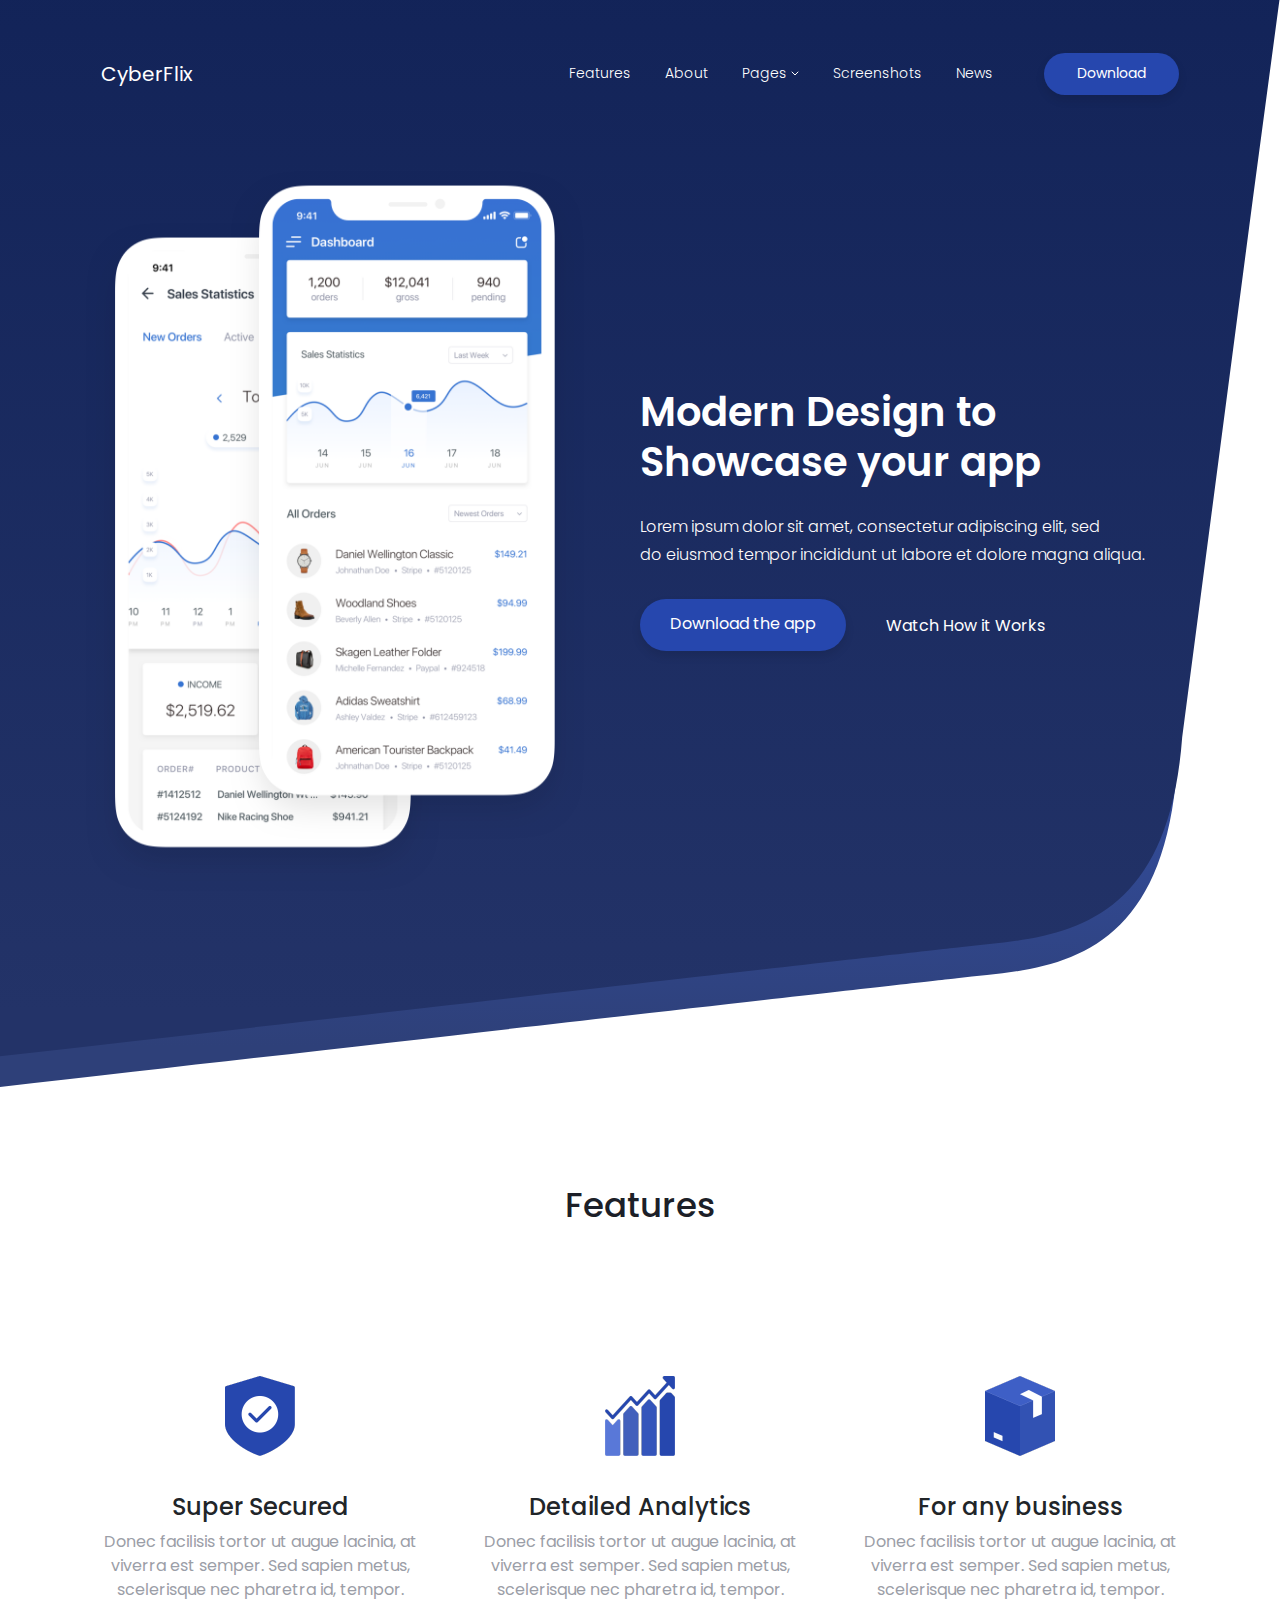
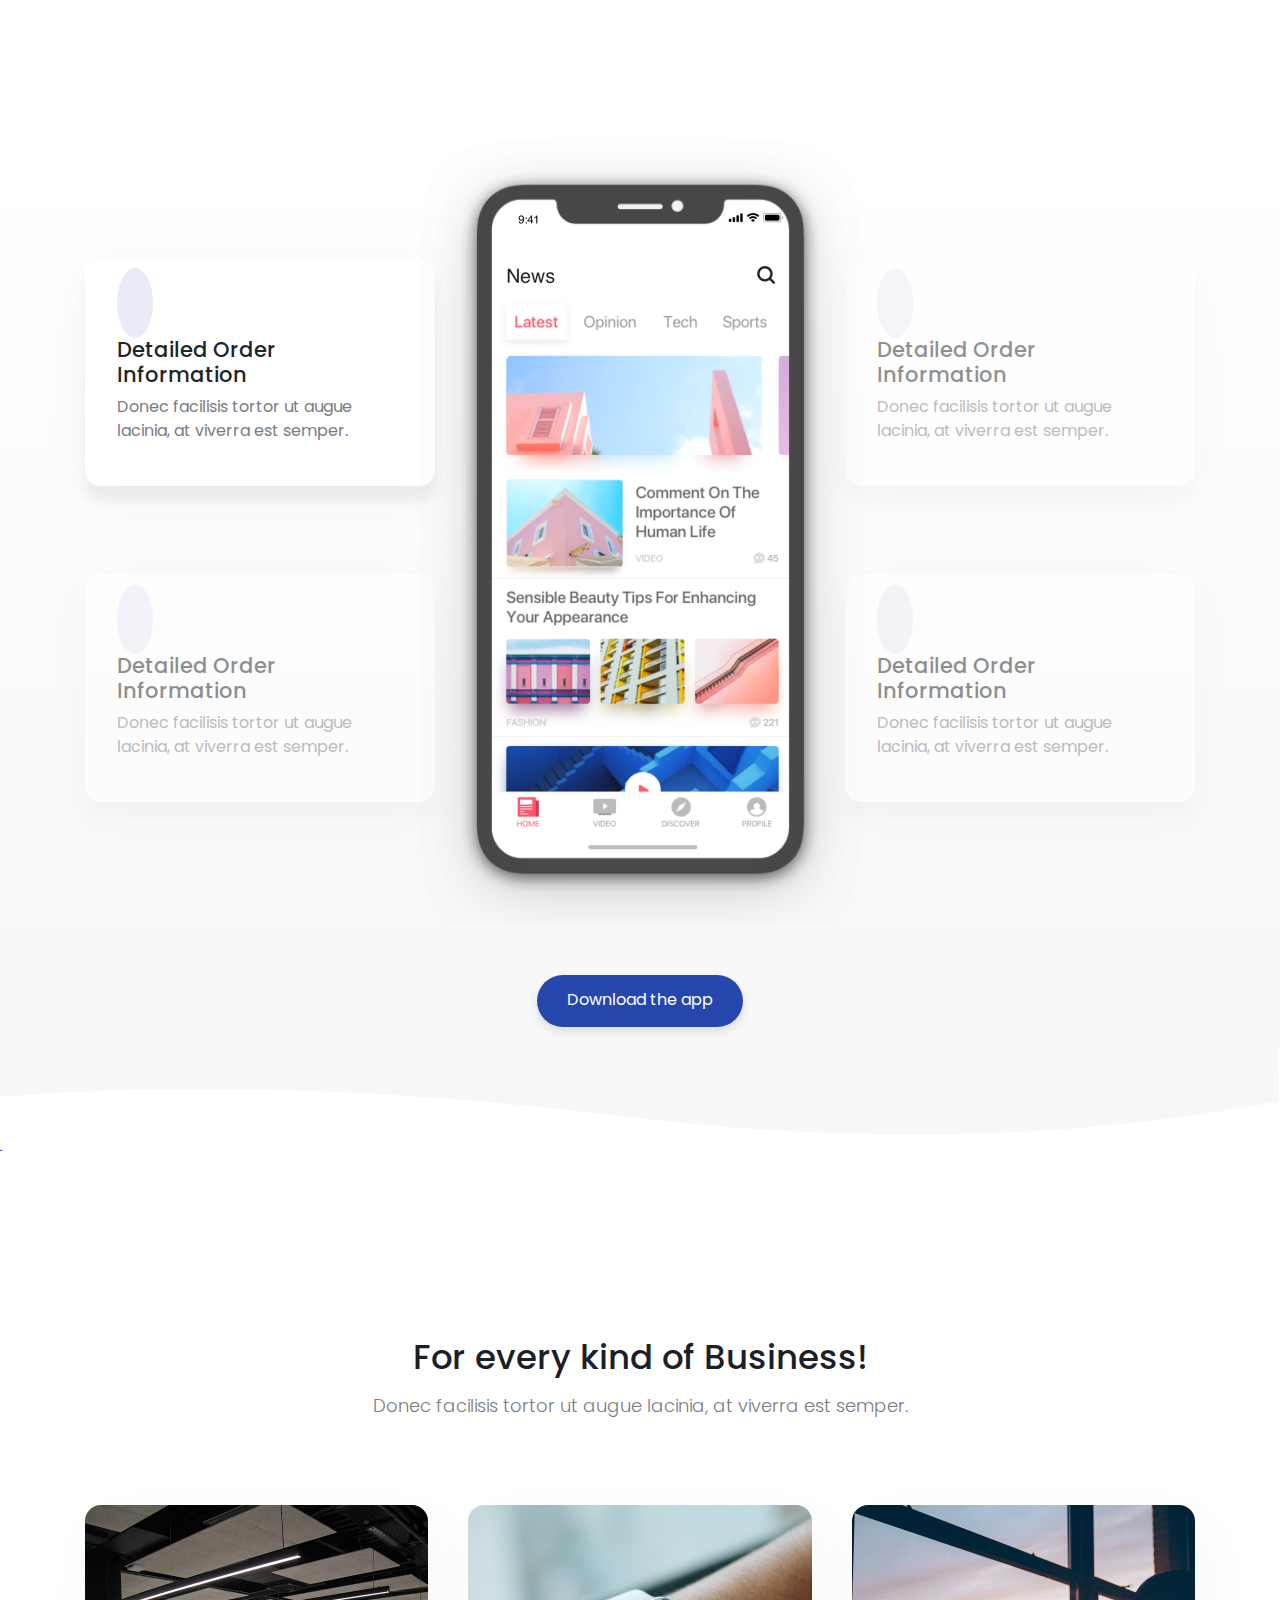
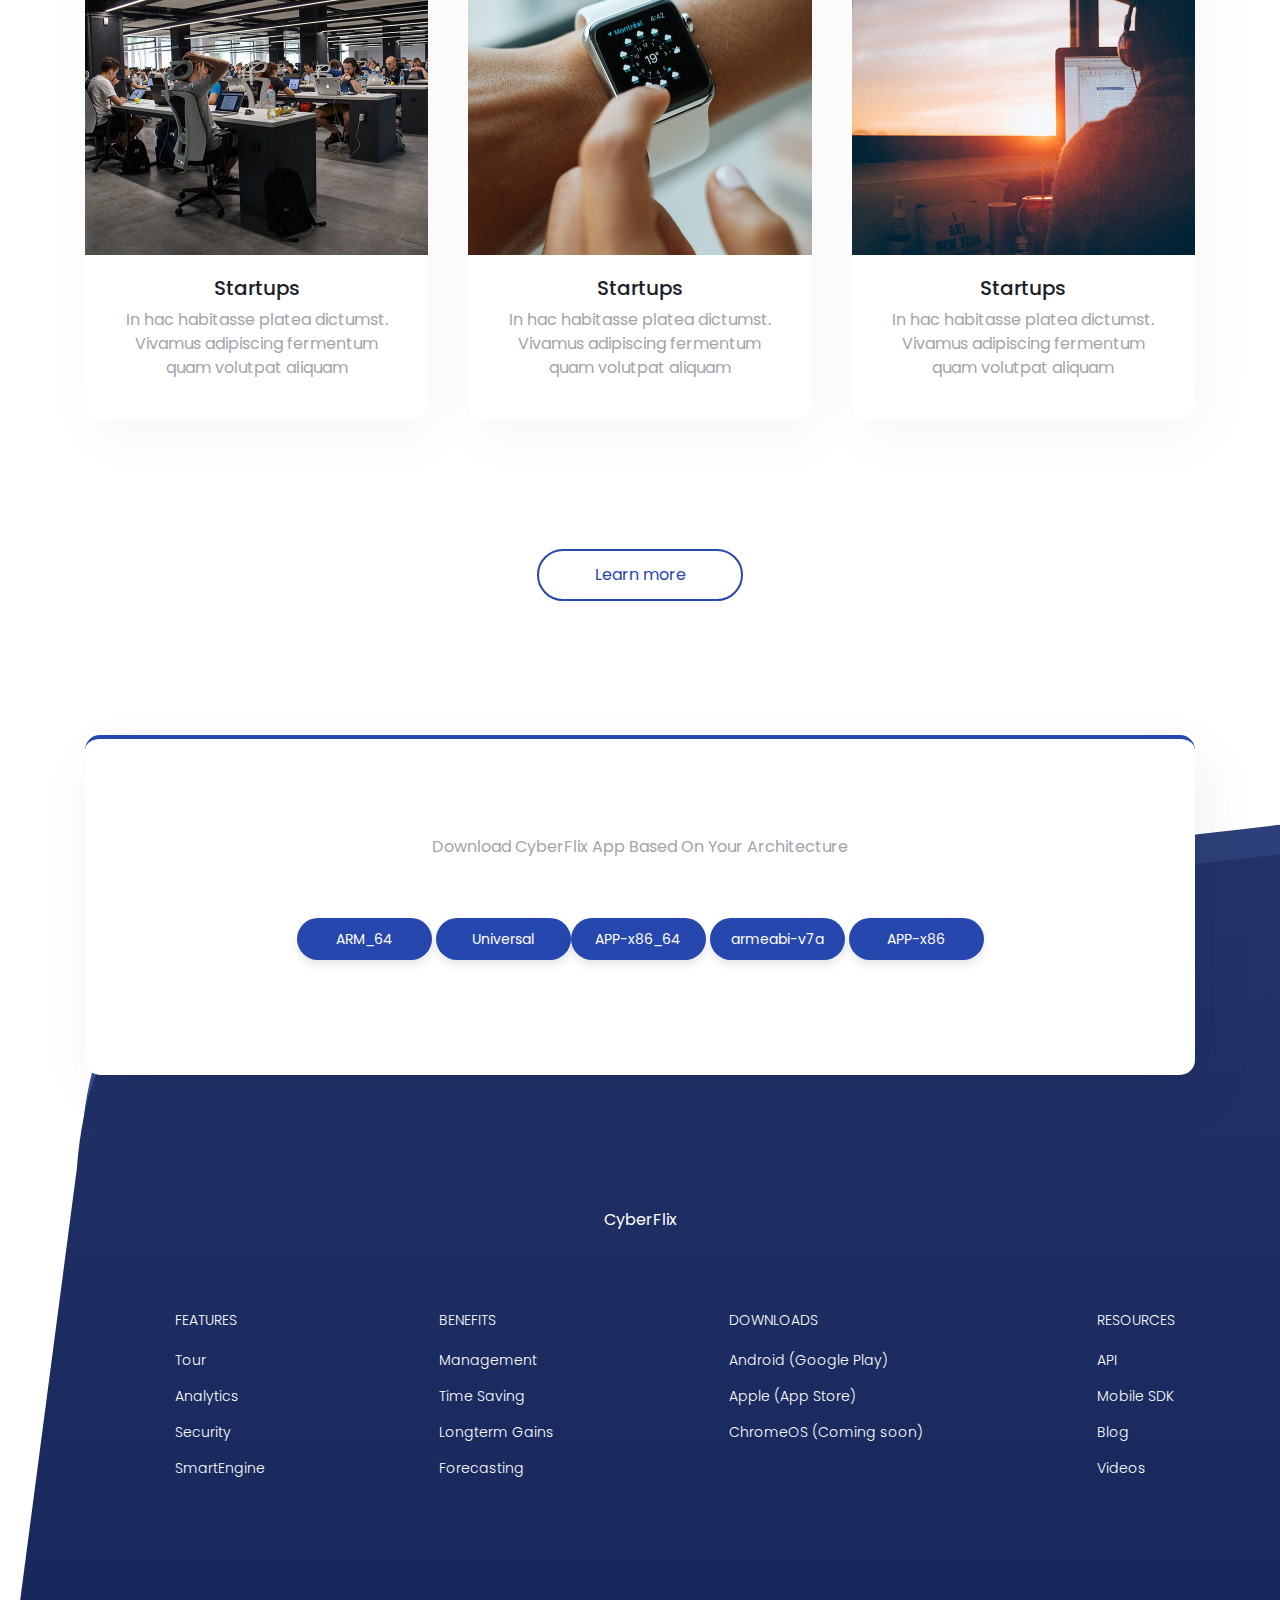
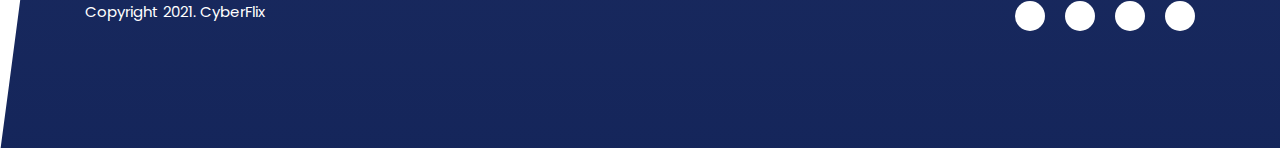
==== index.html @ e6217b2e "cyberflix" ====
<!doctype html><html lang="en">

<head>
 <meta charset="UTF-8">
 <meta name="viewport" content="width=device-width, user-scalable=no, initial-scale=1.0, maximum-scale=1.0, minimum-scale=1.0"> <meta http-equiv="X-UA-Compatible" content="ie=edge">
 <title>CyberFlix | App Landing Page</title>
 <link rel="stylesheet" href="assets/css/bootstrap.min.css">
 <link rel="stylesheet" href="assets/css/owl.carousel.min.css"> 
 <link rel="stylesheet" href="assets/css/main-style.css"> <link rel="stylesheet" href="assets/css/responsive.css">
 <link href="https://fonts.googleapis.com/css?family=Poppins:300,300i,400,400i,600,600i" rel="stylesheet">
 <link rel="stylesheet" href="../../use.fontawesome.com/releases/v5.3.1/css/all.css" integrity="sha384-mzrmE5qonljUremFsqc01SB46JvROS7bZs3IO2EmfFsd15uHvIt+Y8vEf7N7fWAU" crossorigin="anonymous">
 <link rel="shortcut icon" href="favicon.ico">
 <script defer src="assets/js/jquery-3.3.1.min.js"></script> 
 <script defer src="assets/js/owl.carousel.min.js"></script> 
 <script defer src="assets/js/popper.min.js"></script>
 <script defer src="assets/js/bootstrap.min.js"></script>
 </head>
 <body> 
 <section id="home" class="section hero">
 <div class="container"> 
 <nav class="navbar navbar-dark navbar-expand-lg"> 
 <a class="navbar-brand main_logo" href="#">
 CyberFlix
 </a>
 <button class="navbar-toggler collapsed" type="button" data-toggle="collapse" data-target="#main_navbar" aria-controls="main_navbar" aria-expanded="false" aria-label="Toggle navigation">
 <span class="navbar-toggler-icon"></span>
 </button>
 <div class="collapse navbar-collapse" id="main_navbar">
 <ul class="navbar-nav ml-auto">
 <li class="nav-item"> <a class="nav-link" href="#features">Features</a>
 </li>
 <li class="nav-item"> <a class="nav-link" href="#">About</a> </li>
 
 <li class="nav-item dropdown"> <a class="nav-link dropdown-toggle" href="#" id="dropdown01" data-toggle="dropdown" aria-haspopup="true" aria-expanded="false">Pages</a> <div class="dropdown-menu" aria-labelledby="dropdown01"> <a class="dropdown-item" href="#">Our Mission</a> <a class="dropdown-item" href="#">Download the app</a> <a class="dropdown-item" href="#">Who We are?</a> </div></li>
 
 <li class="nav-item"> <a class="nav-link" href="#screenshots">Screenshots</a> </li>
 
 <li class="nav-item active"> <a class="nav-link" href="#news">News</a> </li>
 
 <a href="#download" class="header_btn btn btn-primary btn-download">Download</a>
 </ul>
 </div>
 </nav>
 </div>
 <div class="container"> 
 <div class="row hero_row">
 <div class="col-md-5 col-xl-6 tablet-hidden"> 
 <div class="iphones"> 
 <div class="iphone_1">
 </div>
 <div class="iphone_2">
 </div>
 </div>
 </div>
 <div class="col-md-7 col-xl-6 tablet-full"> 
 <div class="hero_text"> <h1>Modern Design to <br>Showcase your app</h1> <p>Lorem ipsum dolor sit amet, consectetur adipiscing elit, sed <br>do eiusmod tempor incididunt ut labore et dolore magna aliqua. </p><div class="buttons"> <a href="#download" class="btn btn-primary btn-lg btn-download">Download the app</a> <a href="#" class="btn-icon" data-id="iol8n3m88SA" data-toggle="modal" data-target="#videoModal"><i class="fas fa-play-circle"></i> <span>Watch How it Works</span></a> </div>
 </div>
 </div>
 </div>
 </div>
 </section>

 <div class="modal fade" id="videoModal" tabindex="-1" role="dialog" aria-labelledby="exampleModalLabel" aria-hidden="true"> <div class="modal-dialog modal-lg modal-dialog-centered" role="document"> <div class="modal-content"> <div class="modal-body"> <button type="button" class="close" data-dismiss="modal" aria-label="Close"> </button> <div class="embed_video"> </div></div></div></div></div><section id="features" class="section features"> <div class="container"> <h2 class="section_title">Features</h2> <div class="row"> <div class="col-md-4"> <div class="feature_item"> <img src="assets/icons/feature_1.png" alt=""> <h3>Super Secured</h3> <p> Donec facilisis tortor ut augue lacinia, at viverra est semper. Sed sapien metus, scelerisque nec pharetra id, tempor. </p></div></div><div class="col-md-4"> <div class="feature_item"> <img src="assets/icons/feature_2.png" alt=""> <h3>Detailed Analytics</h3> <p> Donec facilisis tortor ut augue lacinia, at viverra est semper. Sed sapien metus, scelerisque nec pharetra id, tempor. </p></div></div><div class="col-md-4"> <div class="feature_item"> <img src="assets/icons/feature_3.png" alt=""> <h3>For any business</h3> <p> Donec facilisis tortor ut augue lacinia, at viverra est semper. Sed sapien metus, scelerisque nec pharetra id, tempor. </p></div></div></div></div></section> <section id="screenshots" class="section screenshots"> <div class="container"> <div class="screenshots_row row"> <div class="first"> <div class="screenshot active" data-screen="0"> <i class="fab fa-audible"></i> <h3>Detailed Order Information</h3> <p>Donec facilisis tortor ut augue lacinia, at viverra est semper.</p></div><div class="screenshot" data-screen="2"> <i class="far fa-calendar-alt"></i> <h3>Detailed Order Information</h3> <p>Donec facilisis tortor ut augue lacinia, at viverra est semper.</p></div></div><div class="iphone"> <div class="iphone_x"> <div id="screen_slider" class="screen_slider owl-carousel"> <div><img src="assets/images/screenshot_1.png" alt=""></div><div><img src="assets/images/screenshot_2.png" alt=""></div><div><img src="assets/images/screenshot_3.png" alt=""></div><div><img src="assets/images/screenshot_4.png" alt=""></div></div></div></div><div class="last"> <div class="screenshot" data-screen="1"> <i class="fab fa-audible"></i> <h3>Detailed Order Information</h3> <p>Donec facilisis tortor ut augue lacinia, at viverra est semper.</p></div><div class="screenshot" data-screen="3"> <i class="far fa-calendar-alt"></i> <h3>Detailed Order Information</h3> <p>Donec facilisis tortor ut augue lacinia, at viverra est semper.</p></div></div></div><div class="text-center clearfix section_button"> <a href="#download" class="btn btn-primary btn-lg btn-download">Download the app</a> </div></div></section> <section id="news" class="section news"> <div class="container"> <h2 class="section_title">For every kind of Business!</h2> <p class="section_desription">Donec facilisis tortor ut augue lacinia, at viverra est semper.</p><div class="row news_block"> <div class="col-md-4"> <a href="#" class="news_item"> <img src="assets/images/news_1.jpg" alt=""> <div class="content"> <h3>Startups</h3> <p>In hac habitasse platea dictumst. Vivamus adipiscing fermentum quam volutpat aliquam</p></div></a> </div><div class="col-md-4"> <a href="#" class="news_item"> <img src="assets/images/news_2.jpg" alt=""> <div class="content"> <h3>Startups</h3> <p>In hac habitasse platea dictumst. Vivamus adipiscing fermentum quam volutpat aliquam</p></div></a> </div><div class="col-md-4"> <a href="#" class="news_item"> <img src="assets/images/news_3.jpg" alt=""> <div class="content"> <h3>Startups</h3> <p>In hac habitasse platea dictumst. Vivamus adipiscing fermentum quam volutpat aliquam</p></div></a> </div></div><div class="text-center clearfix section_button"> <a href="#" class="btn btn-outline-primary btn-lg ">Learn more</a> </div></div></section> <footer class="main_footer"> <div class="container"> <div id="download" class="download"> <h3>Get started with the mobile app!</h3> <p>Download CyberFlix App Based On Your Architecture</p><div class="download_links"> <a href="#"><button class="btn-primary"> ARM_64 </button></a>  <a href="#"><button class="btn-primary"> Universal </button></a><a href="#"><button class="btn-primary"> APP-x86_64 </button></a> <a href="#"><button class="btn-primary"> armeabi-v7a </button></a> <a href="#"><button class="btn-primary"> APP-x86 </button></a>  </div></div><div class="footer_content"> <div class="footer_logo"> CyberFlix </div><div class="footer_links"> <div> <h5>FEATURES</h5> <ul> <li><a href="#">Tour</a></li><li><a href="#">Analytics</a></li><li><a href="#">Security</a></li><li><a href="#">SmartEngine</a></li></ul> </div><div> <h5>BENEFITS</h5> <ul> <li><a href="#">Management</a></li><li><a href="#">Time Saving</a></li><li><a href="#">Longterm Gains</a></li><li><a href="#">Forecasting</a></li></ul> </div><div> <h5>DOWNLOADS</h5> <ul> <li><a href="#">Android (Google Play)</a></li><li><a href="#">Apple (App Store)</a></li><li><a href="#">ChromeOS (Coming soon)</a></li></ul> </div><div> <h5>RESOURCES</h5> <ul> <li><a href="#">API</a></li><li><a href="#">Mobile SDK</a></li><li><a href="#">Blog</a></li><li><a href="#">Videos</a></li></ul> </div></div></div><div class="footer_bottom"> <p>Copyright 2021. CyberFlix</p><ul class="social_links"> <li><a href="#"><i class="fab fa-facebook-f"></i></a></li><li><a href="#"><i class="fab fa-twitter"></i></a></li><li><a href="#"><i class="fab fa-youtube"></i></a></li><li><a href="#"><i class="fab fa-google-plus-g"></i></a></li></ul> </div></div></footer> <script defer src="assets/js/main.js"></script></body>

</html>
---- assets/css/main-style.css ----
body{font-family: 'Poppins', sans-serif;}*:hover, *:focus, *:active{outline: none;}section.section{float: left; width: 100%;}/* Hero Section Start */section.hero{background-image: url(../icons/hero_bg.svg); height: 1170px; background-repeat: no-repeat; background-size: cover; background-position: right;}nav.navbar{margin-top: 45px;}.main_logo img{max-width: 121px;}.section_title{text-align: center; font-size: 34px; color: #1c1f28; margin: 15px 0;}.section_desription{font-size: 18px; font-weight: 300; text-align: center; color: #7a7c82;}.navbar-dark .navbar-nav .nav-link{font-size: 14px; font-weight: 300; color: #ffffff;}.btn-primary{height: 42px; border-radius: 21px; background-color: #2647ae; box-shadow: 0 5px 10px 0 rgba(0, 0, 0, 0.1); border:0; min-width: 135px; font-size: 14px; line-height: 28px;}.btn-primary.btn-lg{min-width: 206px; height: 52px; font-size: 16px; border-radius: 26px; line-height: 34px;}.btn-primary:hover,.btn-primary:active,.btn-primary:not(:disabled):not(.disabled):active:focus,.btn-primary:focus{background-color: #304483; border:0; outline: none; box-shadow: 0 5px 10px 0 rgba(0, 0, 0, 0.1);}.btn.btn-outline-primary{min-width: 206px; height: 52px; border-radius: 26px; border: solid 2px #2647ae; color: #2647ae; font-size: 16px; font-weight: 400; line-height: 31px;}.btn.btn-outline-primary:not(:disabled):not(.disabled):active:focus,.btn.btn-outline-primary:hover{outline: none; border: solid 2px #2647ae; background-color: #2647ae; color:#fff;}.navbar-expand-lg .navbar-nav .nav-link{padding:10px 17px;}.header_btn{margin-left: 34px;}.dropdown-toggle::after{content:""; background-image: url('../icons/dropdown.svg'); width: 8px; height: 8px; background-repeat: no-repeat; border: 0; margin-top: 6px; float: right; background-size: 8px;}.navbar-expand-lg .navbar-nav .dropdown-menu{border-radius: 5px; background-color: #304483; margin-top: -1px; border: 0; border-top-left-radius: 0;}.navbar .dropdown-item{font-size: 13px; font-weight: 300; color: #ffffff; padding:5px 17px;}.navbar .dropdown-item:hover,.navbar .dropdown-item:focus,.navbar .dropdown-item:active{background: #374d8e;}.navbar .nav-link.dropdown-toggle[aria-expanded=true]{background-color: #304483; border-radius: 5px; border-bottom-left-radius: 0; border-bottom-right-radius: 0;}.hero .iphones{position: relative; margin-top:67px;}.hero .iphones > div{width: 356px; height: 738px; background-repeat: no-repeat; background-size: 100%; position: absolute;}.hero .iphones .iphone_1{background-image: url(../images/hero_iphone_1.png); top:52px;}.hero .iphones .iphone_2{background-image: url(../images/hero_iphone_2.png); left:144px;}.hero_row > div{padding: 0;}.hero_row{margin: 0;}.hero h1{font-size: 40px; font-weight: 600; font-style: normal; font-stretch: normal; line-height: 1.25; letter-spacing: normal; color: #ffffff;}.hero .hero_text{margin-top: 284px;}.hero .hero_text p{font-size: 16px; font-weight: 300; font-style: normal; font-stretch: normal; line-height: 1.75; letter-spacing: normal; color: #fffbfb; margin:26px 0 30px 0;}.hero .hero_text .buttons > a{float: left;}.hero .hero_text .btn-icon{color: #ffffff; padding:11px 30px;}.hero .hero_text .btn-icon:hover{opacity: 0.7;}.hero .hero_text .btn-icon i{font-size: 30px; float: left; display: inline-block;}.hero .hero_text .btn-icon span{float: left; display: inline-block; margin:4px 10px;}/* Hero Section Start *//* Features Start */.features .feature_item img{width: 70px; height: 80px; object-fit: contain;}.features .feature_item{text-align: center;}.features h2{margin-bottom: 150px;}.features .feature_item h3{font-size: 24px; margin-top: 37px;}.features .feature_item p{font-size: 16px; text-align: center; color: #9b9ea7;}section.section.features{padding-bottom: 120px;}/* Features End *//* Screenshots Start */section.screenshots{background-image: linear-gradient(to bottom, #ffffff, #f7f7f7); position: relative; margin-bottom: 140px;}section.screenshots:after{background-image: url(../icons/screenshots_bottom.svg); width: 100%; height: 140px; background-size: 100%; content: ""; display: block; position: absolute; bottom: -140px; background-repeat: no-repeat;}.screenshots .screenshot.active,.screenshots .screenshot:hover{opacity: 1; box-shadow: 0 10px 50px 0 rgba(7, 42, 68, 0.04), 0 15px 11px 0 rgba(0, 0, 0, 0.05);}.screenshots .screenshot{width: 100%; height: 228px; border-radius: 15px; background-color: #ffffff; padding:30px 32px; opacity: 0.5; margin-top: 88px; margin-bottom: 4px; box-shadow: 0 10px 50px 0 rgba(7, 42, 68, 0.03), 0 15px 11px 0 rgba(0, 0, 0, 0.03); cursor: pointer; transition: .3s;}.screenshots .screenshot i{background-color: rgba(38, 71, 174, 0.1); border-radius: 50%; width: 60px; height: 60px; font-size: 20px; color: #2647ae; padding: 21px 18px;}.screenshots .screenshot h3{font-size: 21px; margin-top:19px;}.screenshots .screenshot p{color: #7a7c82;}.screenshots .iphone_x:before{background-image: url(../icons/iphone_x.png); width: 444px; height: 787px; background-size: 100%; background-repeat: no-repeat; margin-left: -17px; content: ""; display: block; position: absolute; z-index: 2; pointer-events: none;}.screenshots .row{margin: 0 0 50px 0;}.screenshots .row > div{padding: 0;}.screenshots .screenshots_row > div.first,.screenshots .screenshots_row > div.last{max-width: 350px; float: left; width: 100%;}.screenshots .screenshots_row > div.iphone{width: 410px; float: left; position: relative; height: 787px;}.screenshots .screenshots_row > div.first >div:first-child,.screenshots .screenshots_row > div.last >div:first-child{margin-top: 120px;}.screenshots .iphone_x #screen_slider{position: absolute; width: 300px; height: 700px; margin: 61px 55px;}.screenshots .iphone_x #screen_slider > div{height: 700px;}.screenshots .iphone_x img{width: 305px;}.owl-dots{display: none;}.section_button{margin: 20px 0;}/* Screenshots End *//* News Start */.news h2{margin-top: 150px;}.news_block .news_item{border-radius: 16px; box-shadow: 10px 20px 60px 0 rgba(0, 0, 0, 0.035); width: 100%; float: left; transition: .3s;}.news_block .news_item:hover{text-decoration: none; box-shadow: 10px 20px 60px 0 rgba(0, 0, 0, 0.07);}.news .news_block{margin-top: 86px;}.news_block .news_item .content{background-color: #ffffff; width: 100%; border-bottom-left-radius: 16px; border-bottom-right-radius: 16px; text-align: center; padding:21px 38px 23px;}.news_block .news_item img{width: 100%; max-width: 350px; height: 350px; object-fit: cover; border-top-left-radius: 16px; border-top-right-radius: 16px;}.news_block .news_item h3{font-size: 20px; color: #1c1f28;}.news_block .news_item p{color: #a1a4ac; font-size: 16px;}.news .news_block{margin-right: -20px; margin-left: -20px;}.news_block > div{padding-right: 20px; padding-left: 20px;}.news .section_button{margin-top:130px;}/* News End *//* Footer Start */.main_footer{background-image: url(../icons/footer_bg.svg); width: 100%; height: 997px; background-repeat: no-repeat; float: left; margin-top:130px; color:#fff; background-size: cover; background-position: left;}.main_footer .download{height: 340px; border-radius: 15px; background-color: #ffffff; box-shadow: 10px 20px 60px 0 rgba(0, 0, 0, 0.06); width: 100%; border-top:4px solid #2647ae; margin-top: -16px; padding:59px; text-align: center;}.main_footer .download h3{font-size: 24px;}.main_footer .download p{color: #a1a4ac; font-size: 16px; max-width: 516px; margin: 0 auto;}.download .download_links{margin-top:59px;}.download .download_links img{width: 187px; margin:0 5px 15px;}.download .download_links a:hover{text-decoration: none;}.footer_logo{text-align: center;}.footer_logo img{width: 121px;}.footer_content{margin-top:133px; margin-bottom:75px;}.footer_links h5{font-size: 14px; font-weight: 300; text-transform: uppercase; color: #ffffff; margin-bottom: 13px;}.footer_links ul{margin: 0; padding: 0; list-style: none;}.footer_links ul li{padding: 6px 0;}.footer_links ul li a{font-size: 14px; font-weight: 300; line-height: 1.43; color: #ffffff;}.footer_links > div{float: left;}.footer_links{display: flex; justify-content: space-between; margin-top:80px;}.footer_bottom{float: left; width: 100%; margin-top:40px;}.footer_bottom p{display: inline-block; float: left; font-size: 15px;}.social_links{list-style: none; margin: 0; padding: 0; float: right;}.social_links li{float: left; margin-right: 20px;}.social_links li:last-child{margin-right: 0;}.social_links li a{color:#18285D; background: white; width: 30px; height: 30px; display: inline-block; border-radius: 50%; text-align: center; font-size: 16px; line-height: 30px;}/* Footer End *//* Modal Start */.modal-content{background: transparent; border: 0;}.modal-body{background: transparent; padding: 0; flex: auto;}.modal-body .close{background-image: url(../icons/hamburger_icon_close.svg); width: 17px; height: 17px; margin: 10px 0; opacity: 1; background-size: 17px;}.modal-body .close:hover{outline: none;}/* Modal End */
---- assets/css/responsive.css ----
@media (min-width: 2048px){section.hero{background-position: bottom;}.main_footer{background-position: top;}}@media (max-width: 1200px){.hero .iphones > div{width: 256px; height: 468px;}.hero .iphones{margin-top: 77px;}.hero .hero_text{margin-top: 185px; margin-left: 25px;}section.hero{height: 920px;}.screenshots .screenshots_row > div.first, .screenshots .screenshots_row > div.last{max-width: 280px;}.screenshots .iphone_x:before{width: 400px;}.screenshots .iphone_x:before{margin-left: -16px;}.screenshots .iphone_x img{width: 277px;}.screenshots .screenshots_row > div.iphone{width: 370px;}.screenshots .iphone_x #screen_slider{margin: 54px 44px; width: 277px;}.screenshots .screenshot{padding: 30px 20px; margin-top: 40px;}.screenshots .screenshots_row > div.first > div:first-child, .screenshots .screenshots_row > div.last >div:first-child{margin-top: 105px;}.screenshots .row{margin-bottom: 0;}.main_footer .download{margin-top: 0;}}@media (min-width: 1200px) and (max-width: 1290px){.footer_links{max-width: 1000px; margin-left: 90px;}}@media (max-width: 1100px){.footer_links{max-width: 824px; margin-left: 90px;}}@media (max-width: 992px){.navbar-dark .navbar-toggler{border:0;}.navbar-toggler:not(:disabled):not(.disabled){outline: none;}.tablet-hidden{display: none;}.navbar-toggler.collapsed .navbar-toggler-icon{background-image: url(../icons/hamburger_icon.svg); width: 24px; height: 24px; background-size: 24px;}.navbar-toggler .navbar-toggler-icon{background-image: url(../icons/hamburger_icon_close.svg); width: 21px; height: 21px; background-size: 21px;}.navbar-toggler{z-index: 4;}.header_btn{margin: 12px 13px 0;}.hero .hero_text{margin:42px auto; max-width: 510px; float: left;}.tablet-full{width: 100%; max-width: 100%; flex: auto;}section.hero{height: 605px;}div#main_navbar{position: absolute; top: 0; z-index: 3; background: #354a83; width: 300px; right: -4px; border-radius: 13px; border-top-right-radius: 0;}div#main_navbar ul{padding:65px 10px 25px;}.features h2{margin-bottom: 100px;}nav.navbar{padding: 0;}.screenshots_row .first, .screenshots_row .last{display: none;}.screenshots .screenshots_row > div.iphone{margin: 0 auto;}section.section.features{margin-bottom: 0px; padding-bottom: 30px;}.screenshots .iphone_x #screen_slider{margin-bottom: 0;}.screenshots .screenshots_row > div.iphone{height: 717px;}.screenshots .iphone_x #screen_slider > div{height: 670px;}.news_block .news_item .content{padding: 21px 8px 6px;}.news_block .news_item img{height: 200px;}.news_block > div{padding-right: 15px; padding-left: 15px;}.news .news_block{margin-right: -15px; margin-left: -15px;}.news .section_button{margin-top: 70px;}.footer_links{display: none;}.main_footer{height: 605px; margin-top: 20px;}.main_footer .download{background-color: transparent; border:0; box-shadow:none; height: auto; padding: 0; margin-top: 170px;}.footer_content{margin-top: 63px; margin-bottom: 15px;}.main_footer .download p{color: #e6e6e6;}.footer_bottom p{margin-top: 5px;}section.screenshots{margin-bottom: 20px;}.section_button{margin: 20px 0 40px;}.dropdown-toggle::after{width: 11px; height: 11px; background-size: 11px;}.dropdown-toggle[aria-expanded=true]:after{transform: rotate(180deg);}}@media (max-width: 767px){.features .feature_item{margin-bottom: 60px;}.news_block .news_item{max-width: 350px; margin-bottom: 40px;}.news_block > div{display: flex; justify-content: center;}.news_block .news_item img{height: 350px;}section.hero{background-image: url(../icons/hero_bg_mobile.svg); height: 500px;}.main_footer{background-image: url(../icons/footer_bg_mobile.svg); margin-top: 80px; height: 608px;}.features h2{margin-top: 100px;}.main_footer .download{margin-top: 112px;}footer .social_links{float: left; margin-bottom: 90px;}.footer_bottom{display: flex; flex-wrap: wrap-reverse; justify-content: center; width: 300px; margin: 40px auto 0; float: none;}}@media (max-width: 550px){.hero h1{font-size: 27px;}.hero .hero_text p{font-size: 14px; max-width: 340px; margin-top: 16px;}.btn-primary.btn-lg{min-width: 167px; height: 45px; font-size: 14px; line-height: 28px;}.hero .hero_text .btn-icon span{font-size: 14px;}.hero .hero_text .btn-icon i{font-size: 25px;}.hero .hero_text .buttons > a{clear: both;}.hero .hero_text .btn-icon{color: #ffffff; padding: 30px 2px;}.hero .hero_text{margin: 24px auto; max-width: 380px; float: none;}.section_title{font-size: 30px;}.download .download_links img{width: 133px;}.main_footer .download h3{font-size: 20px; line-height: 30px;}.main_footer .download p{font-size: 14px;}.footer_content{margin-top: 33px;}}@media (max-width: 400px){.screenshots .iphone_x:before{width: 100%; background-size: 338px; background-position: center; margin-left: 0;}.screenshots .iphone_x #screen_slider{margin: 131px 0; width: 234px;}.screenshots .iphone_x img{width: 234px;}.iphone_x{display: flex; justify-content: center;}.screenshots .container{padding: 0;}}
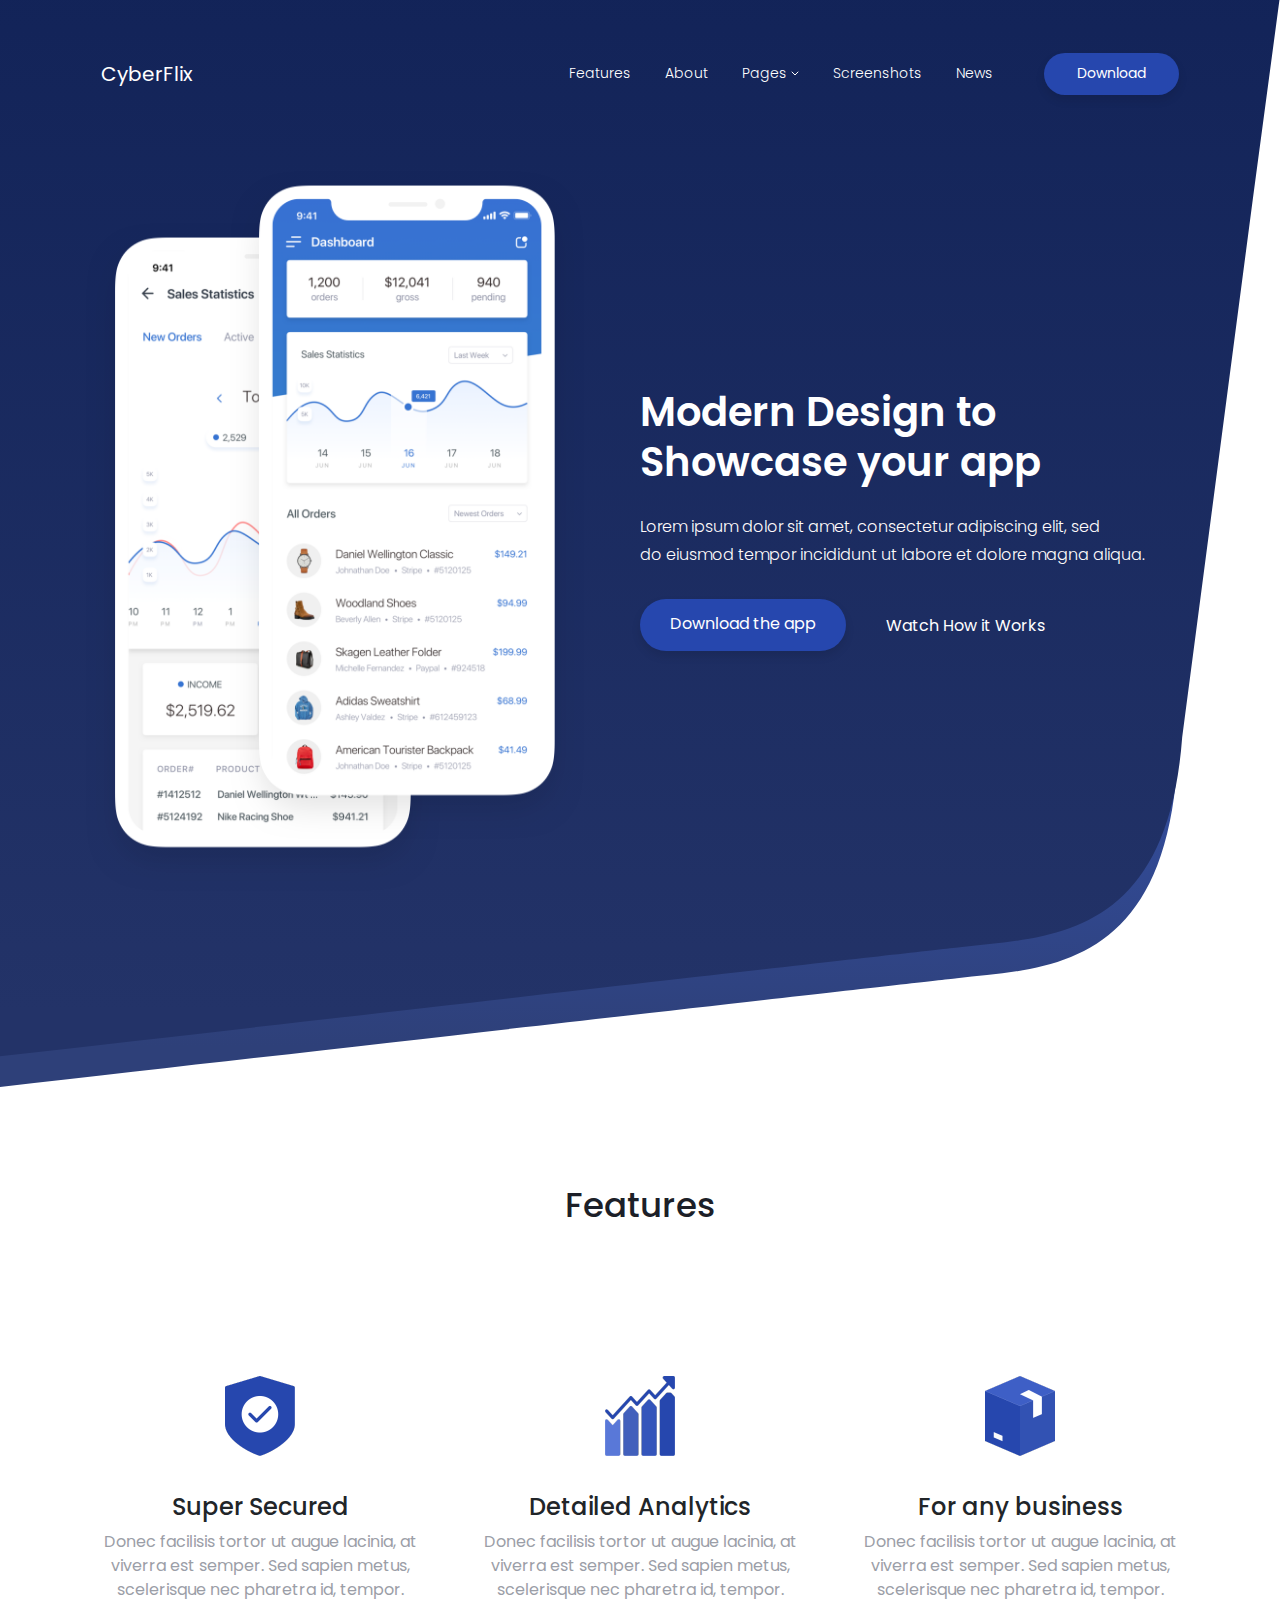
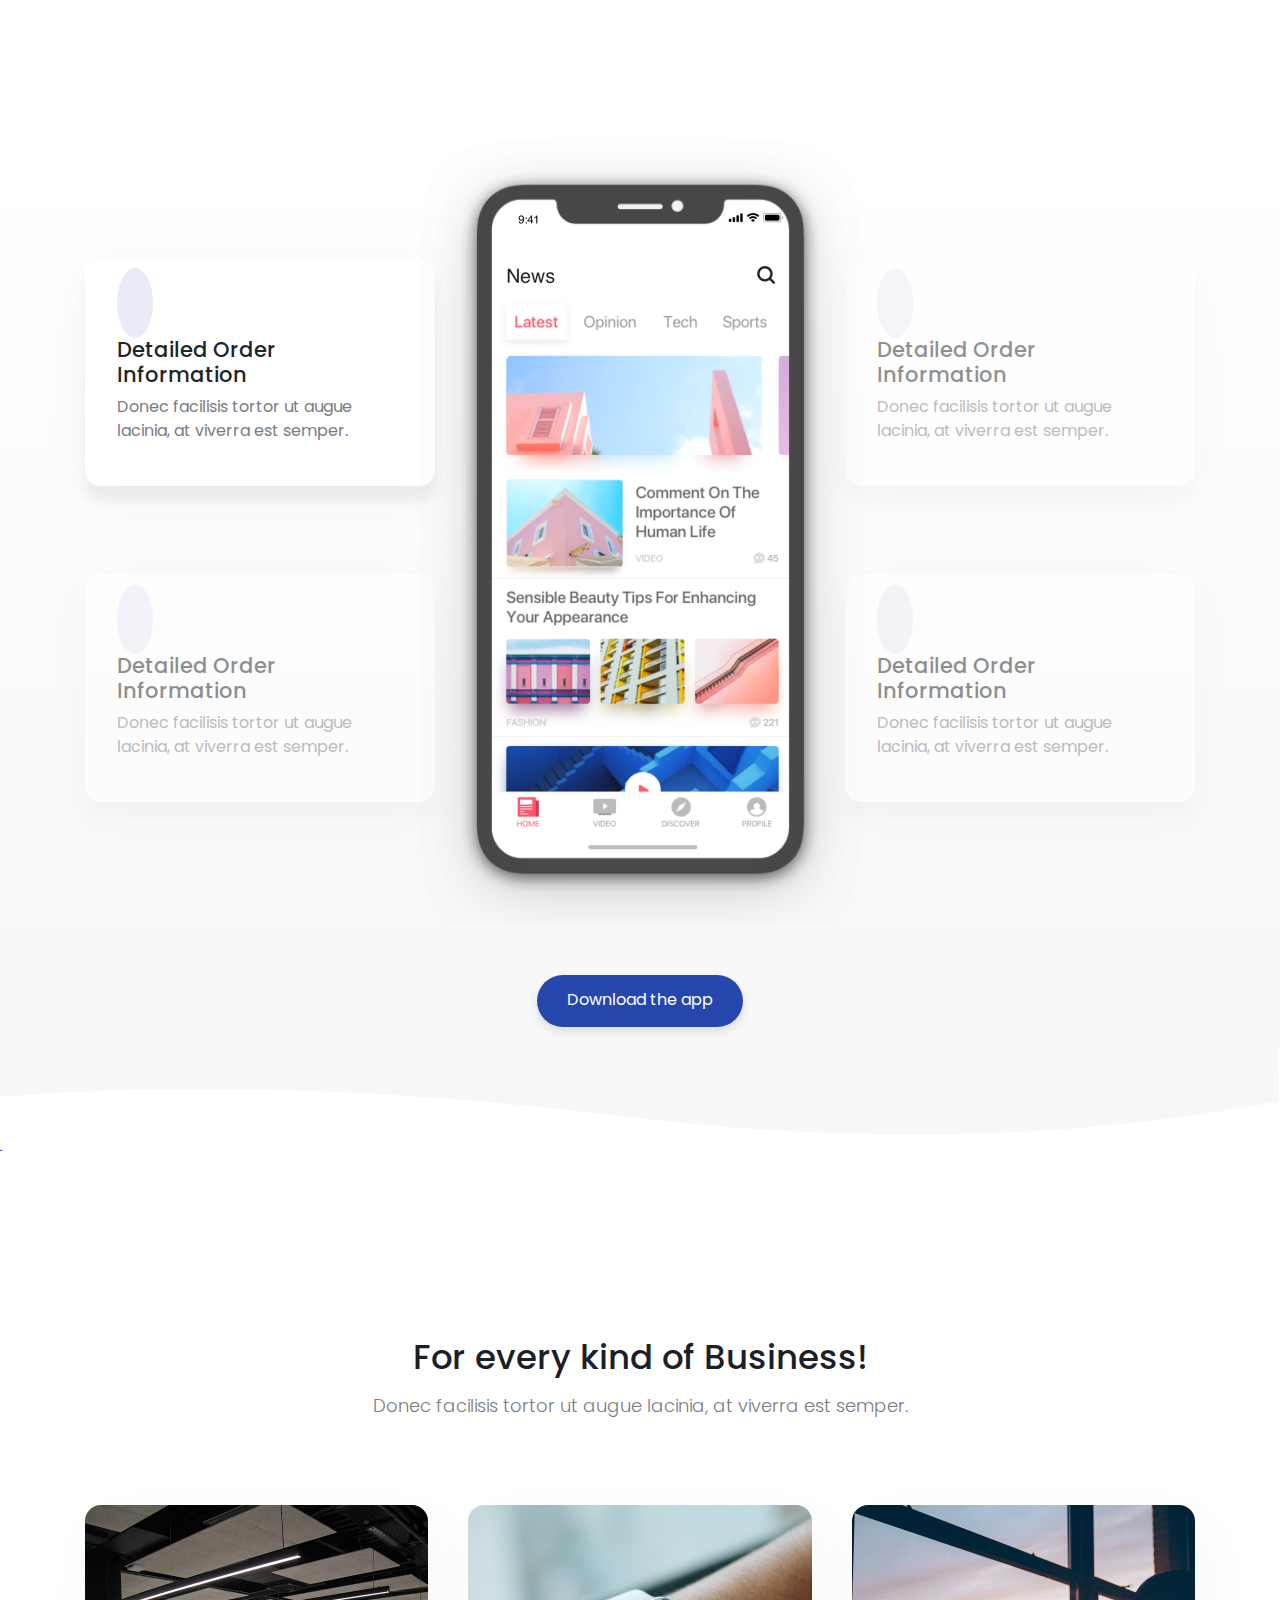
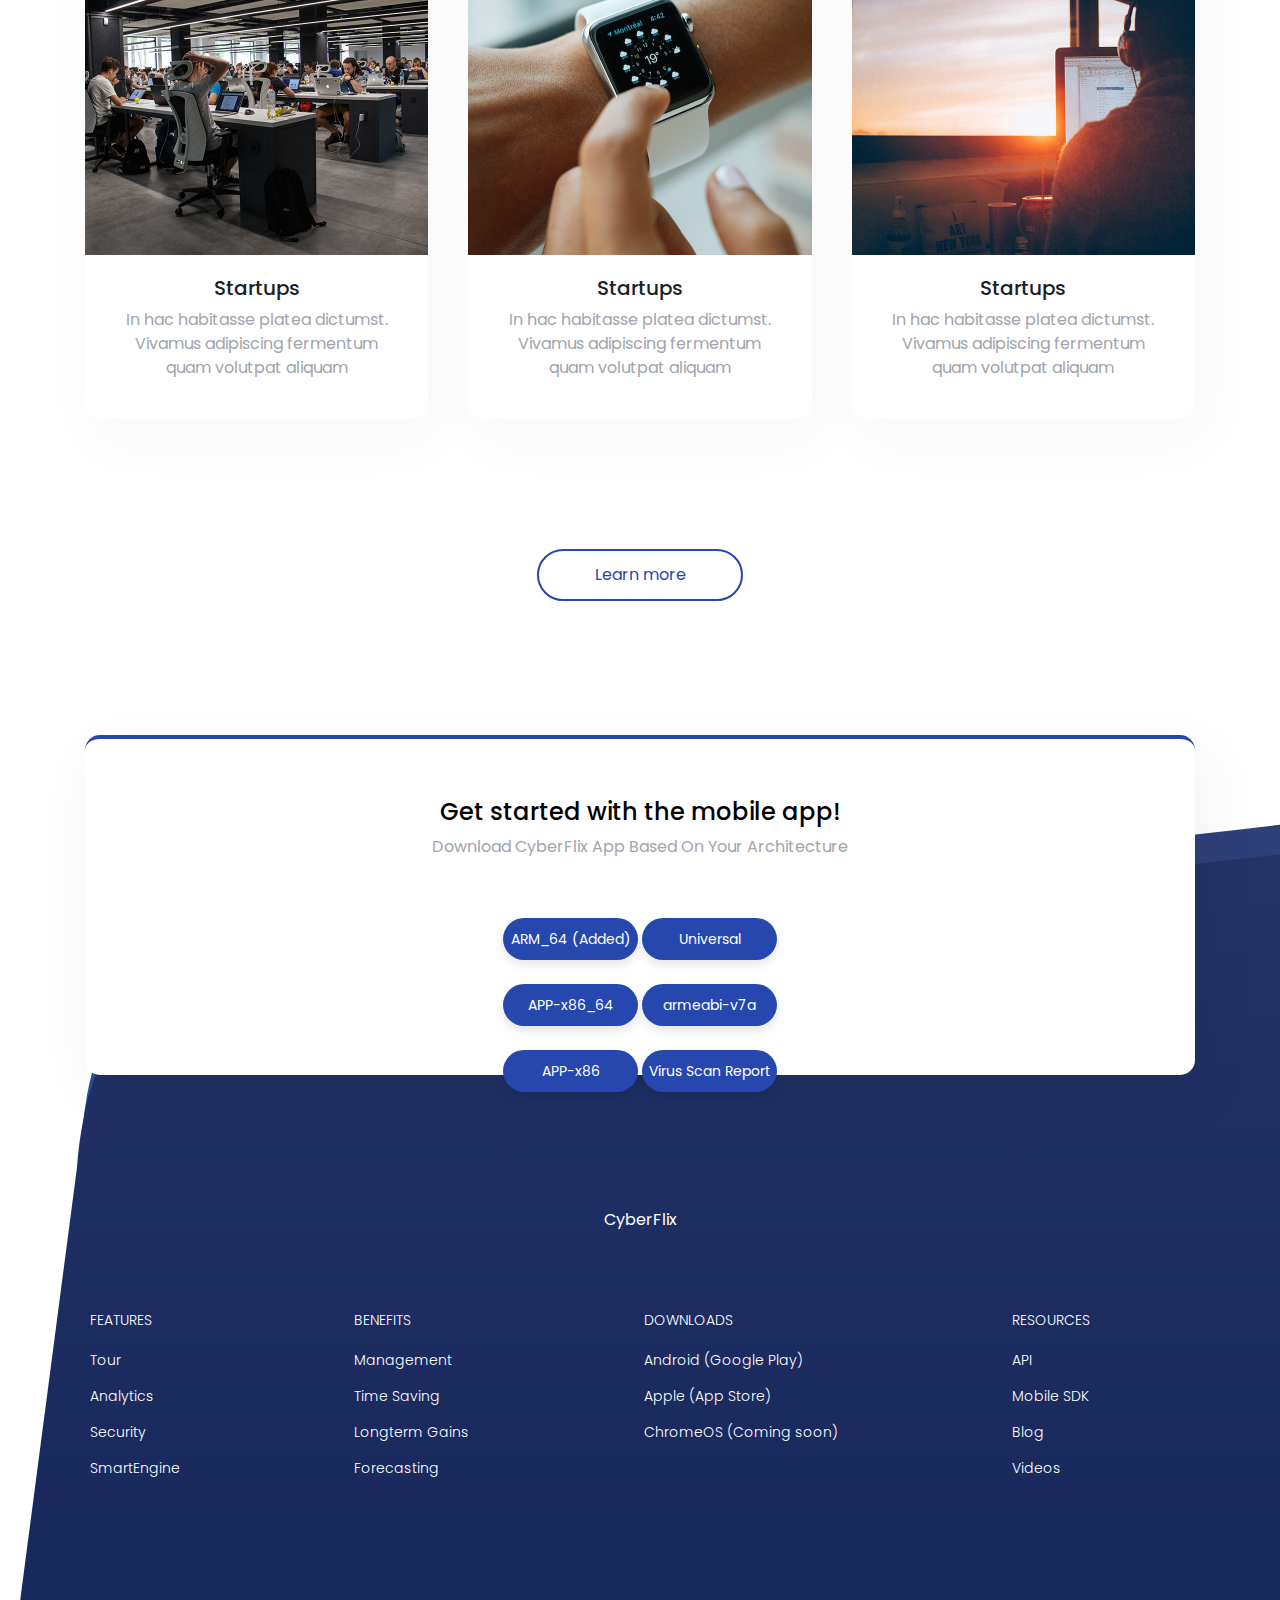
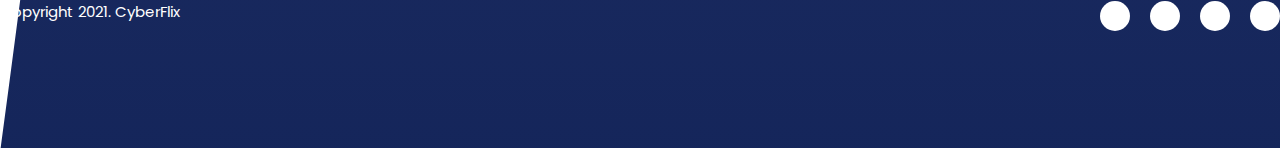
==== commit 8d90f066: "Fix Link" ====
--- a/index.html
+++ b/index.html
@@ -60,6 +60,29 @@
  </div>
  </section>
 
- <div class="modal fade" id="videoModal" tabindex="-1" role="dialog" aria-labelledby="exampleModalLabel" aria-hidden="true"> <div class="modal-dialog modal-lg modal-dialog-centered" role="document"> <div class="modal-content"> <div class="modal-body"> <button type="button" class="close" data-dismiss="modal" aria-label="Close"> </button> <div class="embed_video"> </div></div></div></div></div><section id="features" class="section features"> <div class="container"> <h2 class="section_title">Features</h2> <div class="row"> <div class="col-md-4"> <div class="feature_item"> <img src="assets/icons/feature_1.png" alt=""> <h3>Super Secured</h3> <p> Donec facilisis tortor ut augue lacinia, at viverra est semper. Sed sapien metus, scelerisque nec pharetra id, tempor. </p></div></div><div class="col-md-4"> <div class="feature_item"> <img src="assets/icons/feature_2.png" alt=""> <h3>Detailed Analytics</h3> <p> Donec facilisis tortor ut augue lacinia, at viverra est semper. Sed sapien metus, scelerisque nec pharetra id, tempor. </p></div></div><div class="col-md-4"> <div class="feature_item"> <img src="assets/icons/feature_3.png" alt=""> <h3>For any business</h3> <p> Donec facilisis tortor ut augue lacinia, at viverra est semper. Sed sapien metus, scelerisque nec pharetra id, tempor. </p></div></div></div></div></section> <section id="screenshots" class="section screenshots"> <div class="container"> <div class="screenshots_row row"> <div class="first"> <div class="screenshot active" data-screen="0"> <i class="fab fa-audible"></i> <h3>Detailed Order Information</h3> <p>Donec facilisis tortor ut augue lacinia, at viverra est semper.</p></div><div class="screenshot" data-screen="2"> <i class="far fa-calendar-alt"></i> <h3>Detailed Order Information</h3> <p>Donec facilisis tortor ut augue lacinia, at viverra est semper.</p></div></div><div class="iphone"> <div class="iphone_x"> <div id="screen_slider" class="screen_slider owl-carousel"> <div><img src="assets/images/screenshot_1.png" alt=""></div><div><img src="assets/images/screenshot_2.png" alt=""></div><div><img src="assets/images/screenshot_3.png" alt=""></div><div><img src="assets/images/screenshot_4.png" alt=""></div></div></div></div><div class="last"> <div class="screenshot" data-screen="1"> <i class="fab fa-audible"></i> <h3>Detailed Order Information</h3> <p>Donec facilisis tortor ut augue lacinia, at viverra est semper.</p></div><div class="screenshot" data-screen="3"> <i class="far fa-calendar-alt"></i> <h3>Detailed Order Information</h3> <p>Donec facilisis tortor ut augue lacinia, at viverra est semper.</p></div></div></div><div class="text-center clearfix section_button"> <a href="#download" class="btn btn-primary btn-lg btn-download">Download the app</a> </div></div></section> <section id="news" class="section news"> <div class="container"> <h2 class="section_title">For every kind of Business!</h2> <p class="section_desription">Donec facilisis tortor ut augue lacinia, at viverra est semper.</p><div class="row news_block"> <div class="col-md-4"> <a href="#" class="news_item"> <img src="assets/images/news_1.jpg" alt=""> <div class="content"> <h3>Startups</h3> <p>In hac habitasse platea dictumst. Vivamus adipiscing fermentum quam volutpat aliquam</p></div></a> </div><div class="col-md-4"> <a href="#" class="news_item"> <img src="assets/images/news_2.jpg" alt=""> <div class="content"> <h3>Startups</h3> <p>In hac habitasse platea dictumst. Vivamus adipiscing fermentum quam volutpat aliquam</p></div></a> </div><div class="col-md-4"> <a href="#" class="news_item"> <img src="assets/images/news_3.jpg" alt=""> <div class="content"> <h3>Startups</h3> <p>In hac habitasse platea dictumst. Vivamus adipiscing fermentum quam volutpat aliquam</p></div></a> </div></div><div class="text-center clearfix section_button"> <a href="#" class="btn btn-outline-primary btn-lg ">Learn more</a> </div></div></section> <footer class="main_footer"> <div class="container"> <div id="download" class="download"> <h3>Get started with the mobile app!</h3> <p>Download CyberFlix App Based On Your Architecture</p><div class="download_links"> <a href="#"><button class="btn-primary"> ARM_64 </button></a>  <a href="#"><button class="btn-primary"> Universal </button></a><a href="#"><button class="btn-primary"> APP-x86_64 </button></a> <a href="#"><button class="btn-primary"> armeabi-v7a </button></a> <a href="#"><button class="btn-primary"> APP-x86 </button></a>  </div></div><div class="footer_content"> <div class="footer_logo"> CyberFlix </div><div class="footer_links"> <div> <h5>FEATURES</h5> <ul> <li><a href="#">Tour</a></li><li><a href="#">Analytics</a></li><li><a href="#">Security</a></li><li><a href="#">SmartEngine</a></li></ul> </div><div> <h5>BENEFITS</h5> <ul> <li><a href="#">Management</a></li><li><a href="#">Time Saving</a></li><li><a href="#">Longterm Gains</a></li><li><a href="#">Forecasting</a></li></ul> </div><div> <h5>DOWNLOADS</h5> <ul> <li><a href="#">Android (Google Play)</a></li><li><a href="#">Apple (App Store)</a></li><li><a href="#">ChromeOS (Coming soon)</a></li></ul> </div><div> <h5>RESOURCES</h5> <ul> <li><a href="#">API</a></li><li><a href="#">Mobile SDK</a></li><li><a href="#">Blog</a></li><li><a href="#">Videos</a></li></ul> </div></div></div><div class="footer_bottom"> <p>Copyright 2021. CyberFlix</p><ul class="social_links"> <li><a href="#"><i class="fab fa-facebook-f"></i></a></li><li><a href="#"><i class="fab fa-twitter"></i></a></li><li><a href="#"><i class="fab fa-youtube"></i></a></li><li><a href="#"><i class="fab fa-google-plus-g"></i></a></li></ul> </div></div></footer> <script defer src="assets/js/main.js"></script></body>
+ <div class="modal fade" id="videoModal" tabindex="-1" role="dialog" aria-labelledby="exampleModalLabel" aria-hidden="true"> <div class="modal-dialog modal-lg modal-dialog-centered" role="document"> <div class="modal-content"> <div class="modal-body"> <button type="button" class="close" data-dismiss="modal" aria-label="Close"> </button> <div class="embed_video"> </div></div></div></div></div><section id="features" class="section features"> <div class="container"> <h2 class="section_title">Features</h2> <div class="row"> <div class="col-md-4"> <div class="feature_item"> <img src="assets/icons/feature_1.png" alt=""> <h3>Super Secured</h3> <p> Donec facilisis tortor ut augue lacinia, at viverra est semper. Sed sapien metus, scelerisque nec pharetra id, tempor. </p></div></div><div class="col-md-4"> <div class="feature_item"> <img src="assets/icons/feature_2.png" alt=""> <h3>Detailed Analytics</h3> <p> Donec facilisis tortor ut augue lacinia, at viverra est semper. Sed sapien metus, scelerisque nec pharetra id, tempor. </p></div></div><div class="col-md-4"> <div class="feature_item"> <img src="assets/icons/feature_3.png" alt=""> <h3>For any business</h3> <p> Donec facilisis tortor ut augue lacinia, at viverra est semper. Sed sapien metus, scelerisque nec pharetra id, tempor. </p></div></div></div></div></section> <section id="screenshots" class="section screenshots"> <div class="container"> <div class="screenshots_row row"> <div class="first"> <div class="screenshot active" data-screen="0"> <i class="fab fa-audible"></i> <h3>Detailed Order Information</h3> <p>Donec facilisis tortor ut augue lacinia, at viverra est semper.</p></div><div class="screenshot" data-screen="2"> <i class="far fa-calendar-alt"></i> <h3>Detailed Order Information</h3> <p>Donec facilisis tortor ut augue lacinia, at viverra est semper.</p></div></div><div class="iphone"> <div class="iphone_x"> <div id="screen_slider" class="screen_slider owl-carousel"> <div><img src="assets/images/screenshot_1.png" alt=""></div><div><img src="assets/images/screenshot_2.png" alt=""></div><div><img src="assets/images/screenshot_3.png" alt=""></div><div><img src="assets/images/screenshot_4.png" alt=""></div></div></div></div><div class="last"> <div class="screenshot" data-screen="1"> <i class="fab fa-audible"></i> <h3>Detailed Order Information</h3> <p>Donec facilisis tortor ut augue lacinia, at viverra est semper.</p></div><div class="screenshot" data-screen="3"> <i class="far fa-calendar-alt"></i> <h3>Detailed Order Information</h3> <p>Donec facilisis tortor ut augue lacinia, at viverra est semper.</p></div></div></div><div class="text-center clearfix section_button"> <a href="#download" class="btn btn-primary btn-lg btn-download">Download the app</a> </div></div></section> <section id="news" class="section news"> <div class="container"> <h2 class="section_title">For every kind of Business!</h2> <p class="section_desription">Donec facilisis tortor ut augue lacinia, at viverra est semper.</p><div class="row news_block"> <div class="col-md-4"> <a href="#" class="news_item"> <img src="assets/images/news_1.jpg" alt=""> <div class="content"> <h3>Startups</h3> <p>In hac habitasse platea dictumst. Vivamus adipiscing fermentum quam volutpat aliquam</p></div></a> </div><div class="col-md-4"> <a href="#" class="news_item"> <img src="assets/images/news_2.jpg" alt=""> <div class="content"> <h3>Startups</h3> <p>In hac habitasse platea dictumst. Vivamus adipiscing fermentum quam volutpat aliquam</p></div></a> </div><div class="col-md-4"> <a href="#" class="news_item"> <img src="assets/images/news_3.jpg" alt=""> <div class="content"> <h3>Startups</h3> <p>In hac habitasse platea dictumst. Vivamus adipiscing fermentum quam volutpat aliquam</p></div></a> </div></div><div class="text-center clearfix section_button"> <a href="#" class="btn btn-outline-primary btn-lg ">Learn more</a> </div></div></section> <footer class="main_footer"> <div class="container"> <div id="download" class="download"> <h3 style="color:black">Get started with the mobile app!</h3> <p>Download CyberFlix App Based On Your Architecture</p><div class="download_links"> 
+ <center>
+ <div class="col-sm-4"> 
+ <a href="https://www.mediafire.com/file/rlv5m1oei8gg5k6/cyberflix_v1.3.6_ARM_x64.apk/file"><button class="btn-primary"> ARM_64 (Added)</button></a>
 
-</html>+ <a href="#"><button class="btn-primary"> Universal </button></a>
+  </div> <br>
+   <div class="col-sm-4">
+ <a href="#"><button class="btn-primary"> APP-x86_64 </button></a>
+ 
+ <a href="#"><button class="btn-primary"> armeabi-v7a </button></a>
+ </div><br>
+  <div class="col-sm-4"> <a href="#"><button class="btn-primary"> APP-x86 </button></a>
+  <a href="https://www.virustotal.com/gui/file/475eb48bbd054d0a4d02ea124f421a20876b1169850ac08ffea8000ab95479be/detection"><button class="btn-primary"> Virus Scan Report </button></a></div> 
+ </div> 
+ </center>
+ </div></div><div class="footer_content"> <div class="footer_logo"> CyberFlix </div><div class="footer_links"> <div> <h5>FEATURES</h5> <ul> <li><a href="#">Tour</a></li><li><a href="#">Analytics</a></li><li><a href="#">Security</a></li><li><a href="#">SmartEngine</a></li></ul> </div><div> <h5>BENEFITS</h5> <ul> <li><a href="#">Management</a></li><li><a href="#">Time Saving</a></li><li><a href="#">Longterm Gains</a></li><li><a href="#">Forecasting</a></li></ul> </div><div> <h5>DOWNLOADS</h5> <ul> <li><a href="#">Android (Google Play)</a></li><li><a href="#">Apple (App Store)</a></li><li><a href="#">ChromeOS (Coming soon)</a></li></ul> </div><div> <h5>RESOURCES</h5> <ul> <li><a href="#">API</a></li><li><a href="#">Mobile SDK</a></li><li><a href="#">Blog</a></li><li><a href="#">Videos</a></li></ul> </div></div></div><div class="footer_bottom"> <p>Copyright 2021. CyberFlix</p><ul class="social_links"> <li><a href="#"><i class="fab fa-facebook-f"></i></a></li><li><a href="#"><i class="fab fa-twitter"></i></a></li><li><a href="#"><i class="fab fa-youtube"></i></a></li><li><a href="#"><i class="fab fa-google-plus-g"></i></a></li></ul>
+ </div>
+ </div>
+ </footer>
+ <script defer src="assets/js/main.js">
+ </script>
+ 
+ </body>
+
+</html>
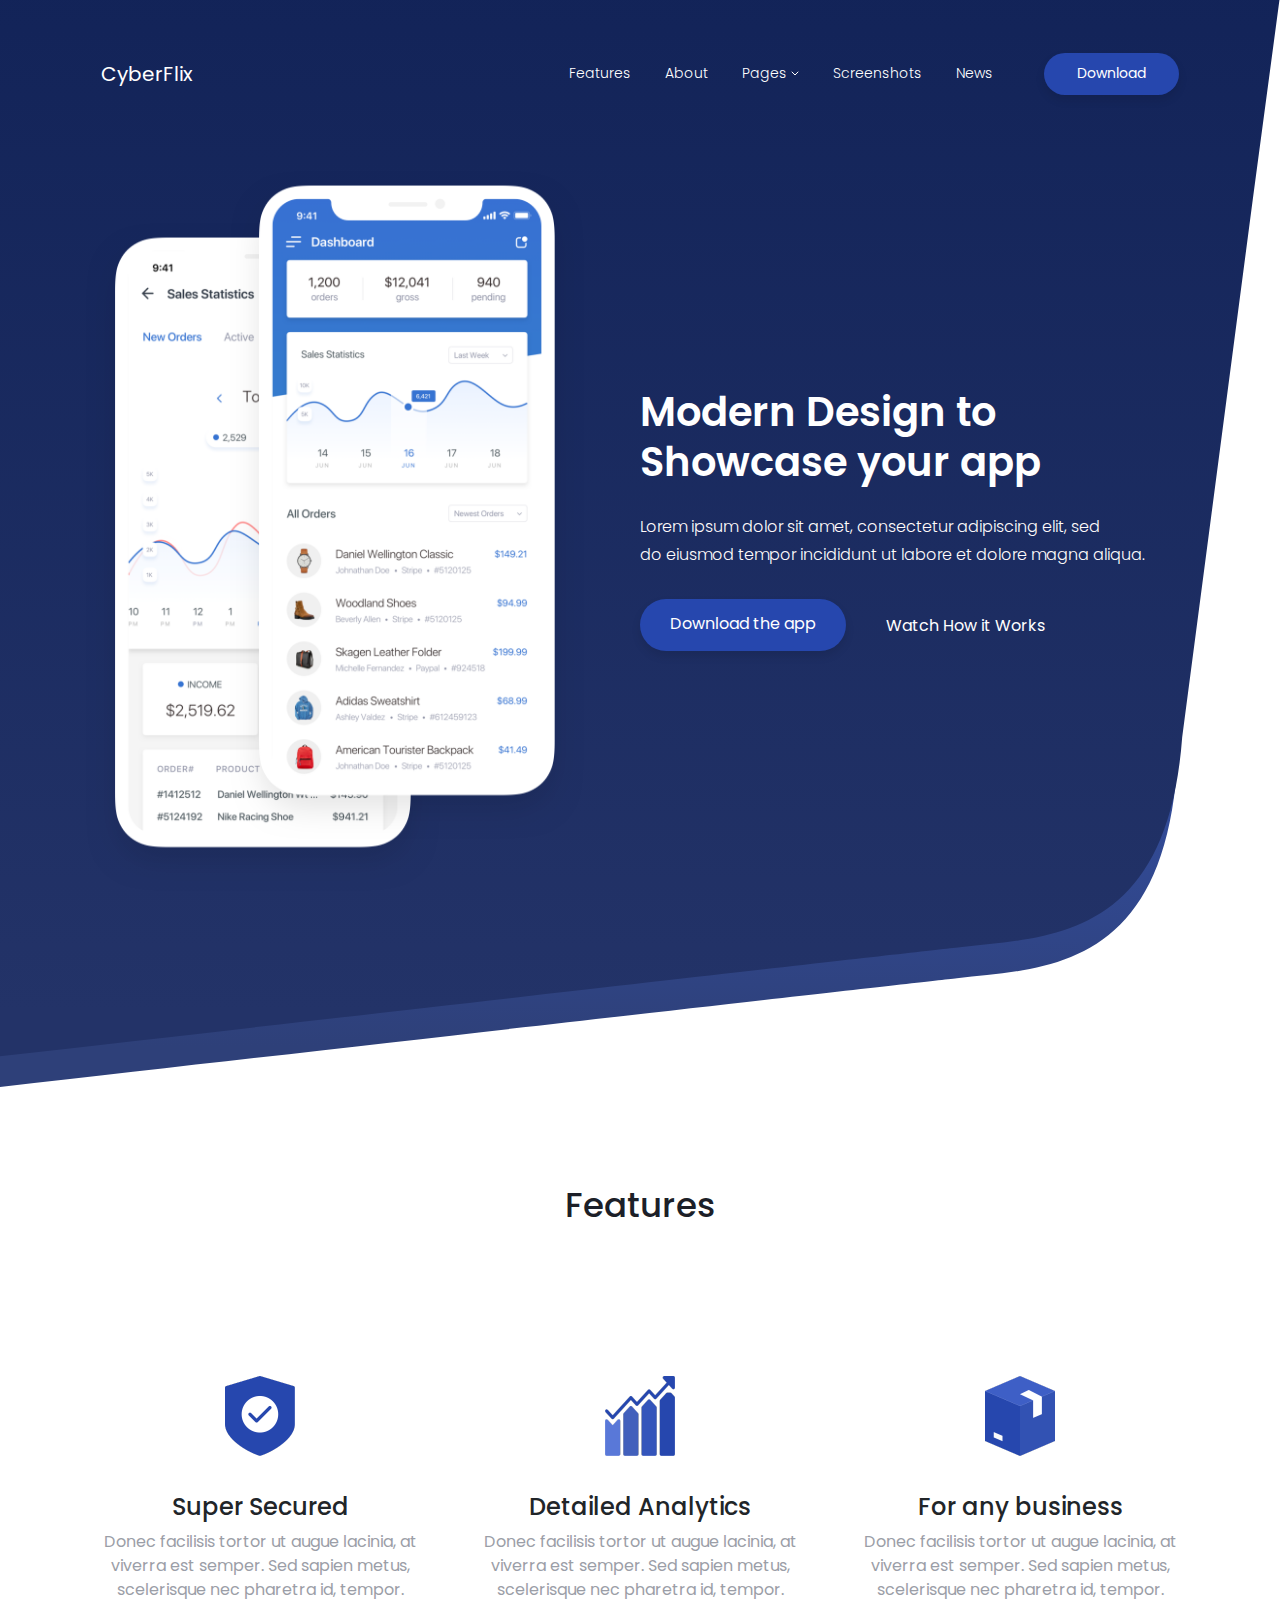
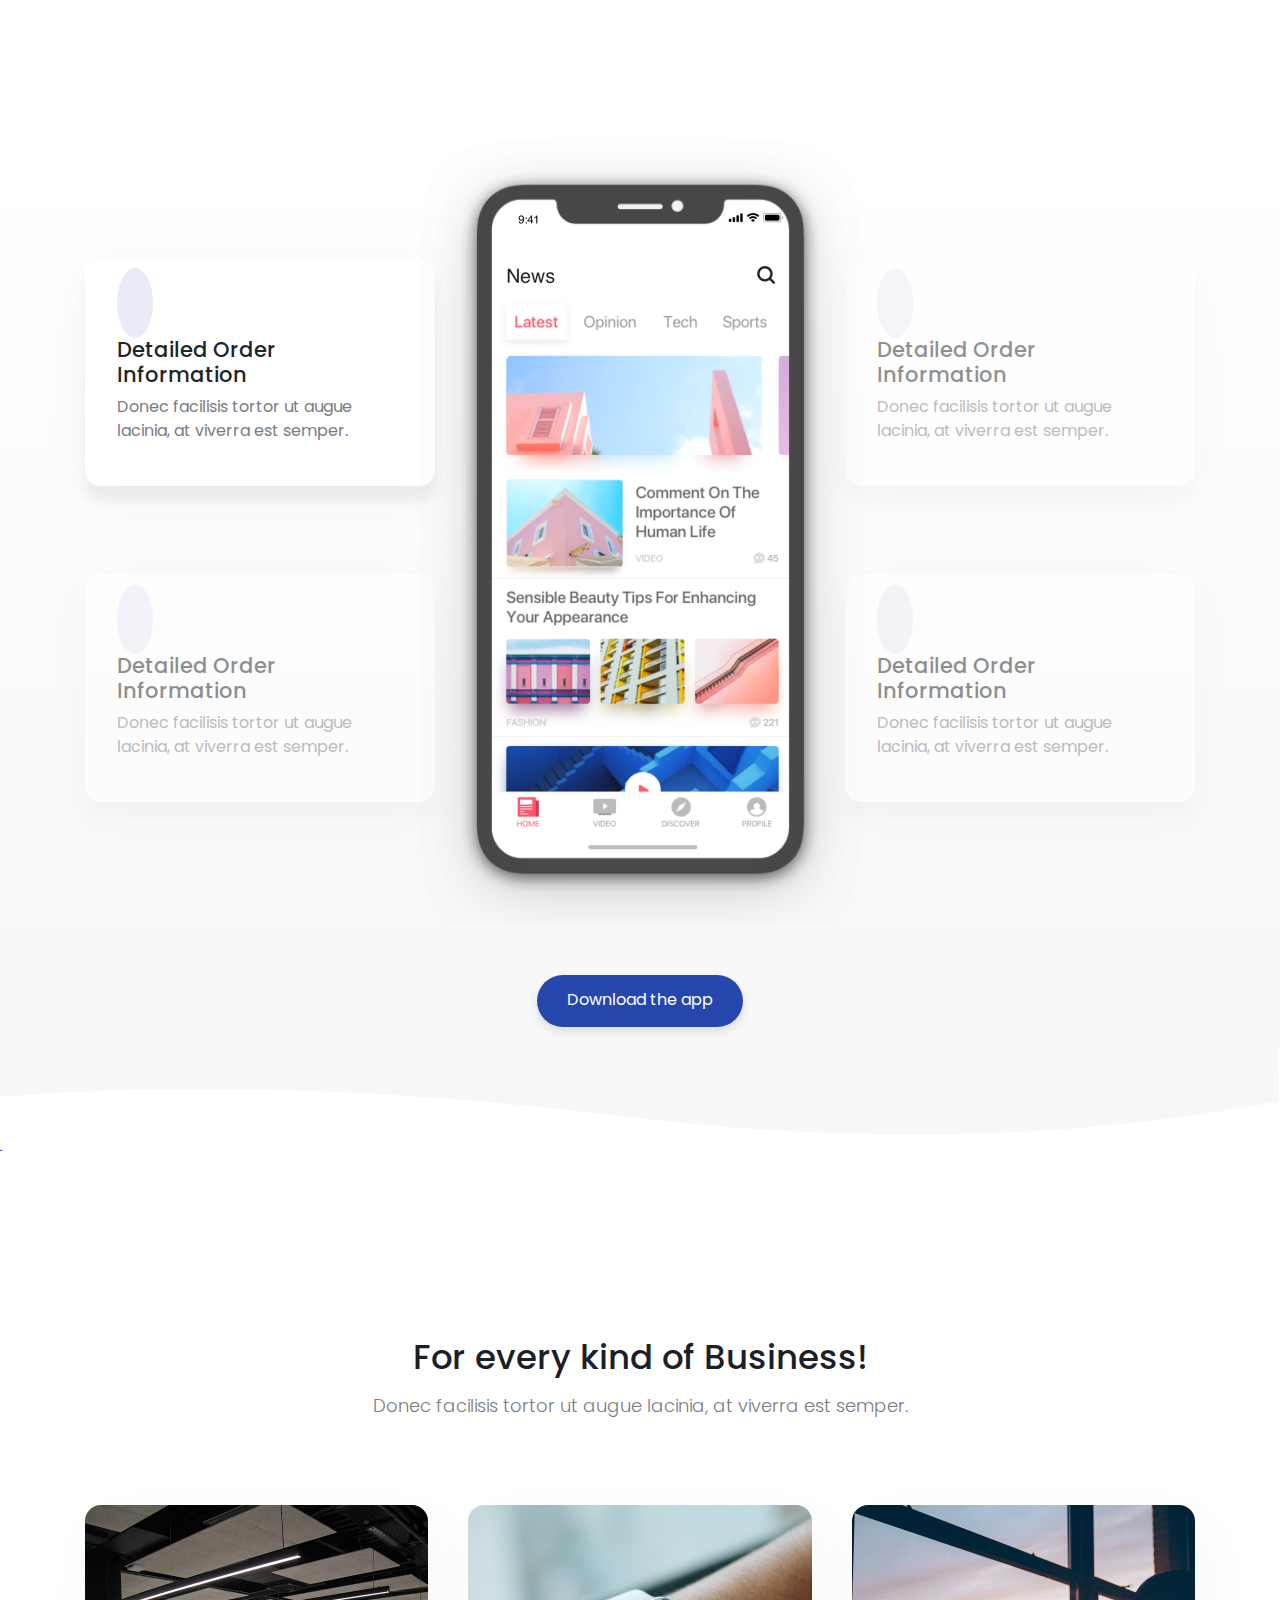
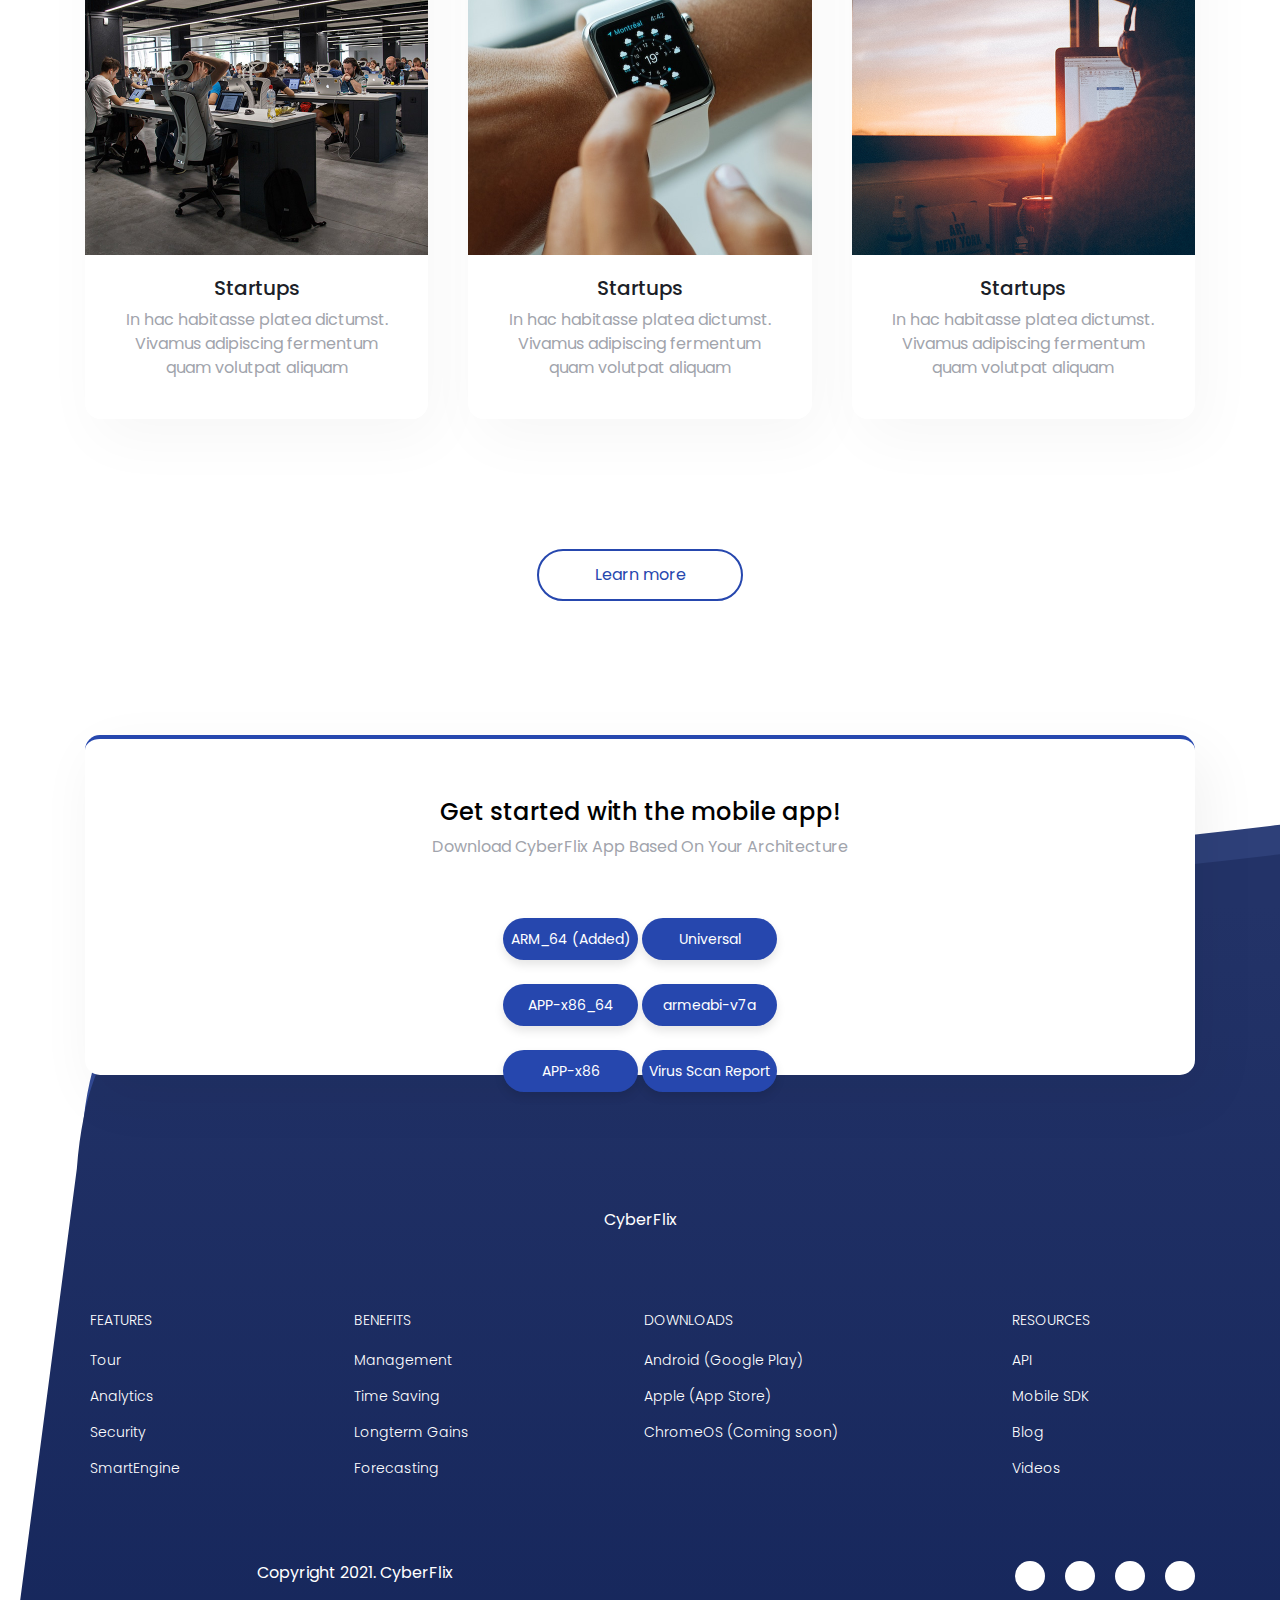
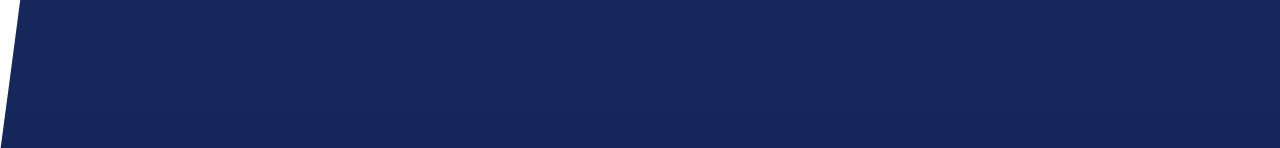
==== commit 229cb9de: "Footer layout Fixed" ====
--- a/index.html
+++ b/index.html
@@ -76,7 +76,18 @@
   <a href="https://www.virustotal.com/gui/file/475eb48bbd054d0a4d02ea124f421a20876b1169850ac08ffea8000ab95479be/detection"><button class="btn-primary"> Virus Scan Report </button></a></div> 
  </div> 
  </center>
- </div></div><div class="footer_content"> <div class="footer_logo"> CyberFlix </div><div class="footer_links"> <div> <h5>FEATURES</h5> <ul> <li><a href="#">Tour</a></li><li><a href="#">Analytics</a></li><li><a href="#">Security</a></li><li><a href="#">SmartEngine</a></li></ul> </div><div> <h5>BENEFITS</h5> <ul> <li><a href="#">Management</a></li><li><a href="#">Time Saving</a></li><li><a href="#">Longterm Gains</a></li><li><a href="#">Forecasting</a></li></ul> </div><div> <h5>DOWNLOADS</h5> <ul> <li><a href="#">Android (Google Play)</a></li><li><a href="#">Apple (App Store)</a></li><li><a href="#">ChromeOS (Coming soon)</a></li></ul> </div><div> <h5>RESOURCES</h5> <ul> <li><a href="#">API</a></li><li><a href="#">Mobile SDK</a></li><li><a href="#">Blog</a></li><li><a href="#">Videos</a></li></ul> </div></div></div><div class="footer_bottom"> <p>Copyright 2021. CyberFlix</p><ul class="social_links"> <li><a href="#"><i class="fab fa-facebook-f"></i></a></li><li><a href="#"><i class="fab fa-twitter"></i></a></li><li><a href="#"><i class="fab fa-youtube"></i></a></li><li><a href="#"><i class="fab fa-google-plus-g"></i></a></li></ul>
+ </div></div><div class="footer_content"> <div class="footer_logo"> CyberFlix </div><div class="footer_links"> <div> <h5>FEATURES</h5> <ul> <li><a href="#">Tour</a></li><li><a href="#">Analytics</a></li><li><a href="#">Security</a></li><li><a href="#">SmartEngine</a></li></ul> </div><div> <h5>BENEFITS</h5> <ul> <li><a href="#">Management</a></li><li><a href="#">Time Saving</a></li><li><a href="#">Longterm Gains</a></li><li><a href="#">Forecasting</a></li></ul> </div><div> <h5>DOWNLOADS</h5> <ul> <li><a href="#">Android (Google Play)</a></li><li><a href="#">Apple (App Store)</a></li><li><a href="#">ChromeOS (Coming soon)</a></li></ul> </div><div> <h5>RESOURCES</h5> <ul> <li><a href="#">API</a></li><li><a href="#">Mobile SDK</a></li><li><a href="#">Blog</a></li><li><a href="#">Videos</a></li></ul> </div></div></div>
+
+ <div class="container">
+<div class="row">
+	<div class="col-sm-6">
+		<p align="center">Copyright 2021. CyberFlix</p>
+	</div>
+	<div class="col-sm-6">
+		<ul class="social_links"> <li><a href="#"><i class="fab fa-facebook-f"></i></a></li><li><a href="#"><i class="fab fa-twitter"></i></a></li><li><a href="#"><i class="fab fa-youtube"></i></a></li><li><a href="#"><i class="fab fa-google-plus-g"></i></a></li></ul>
+	</div>
+</div>
+ 
  </div>
  </div>
  </footer>
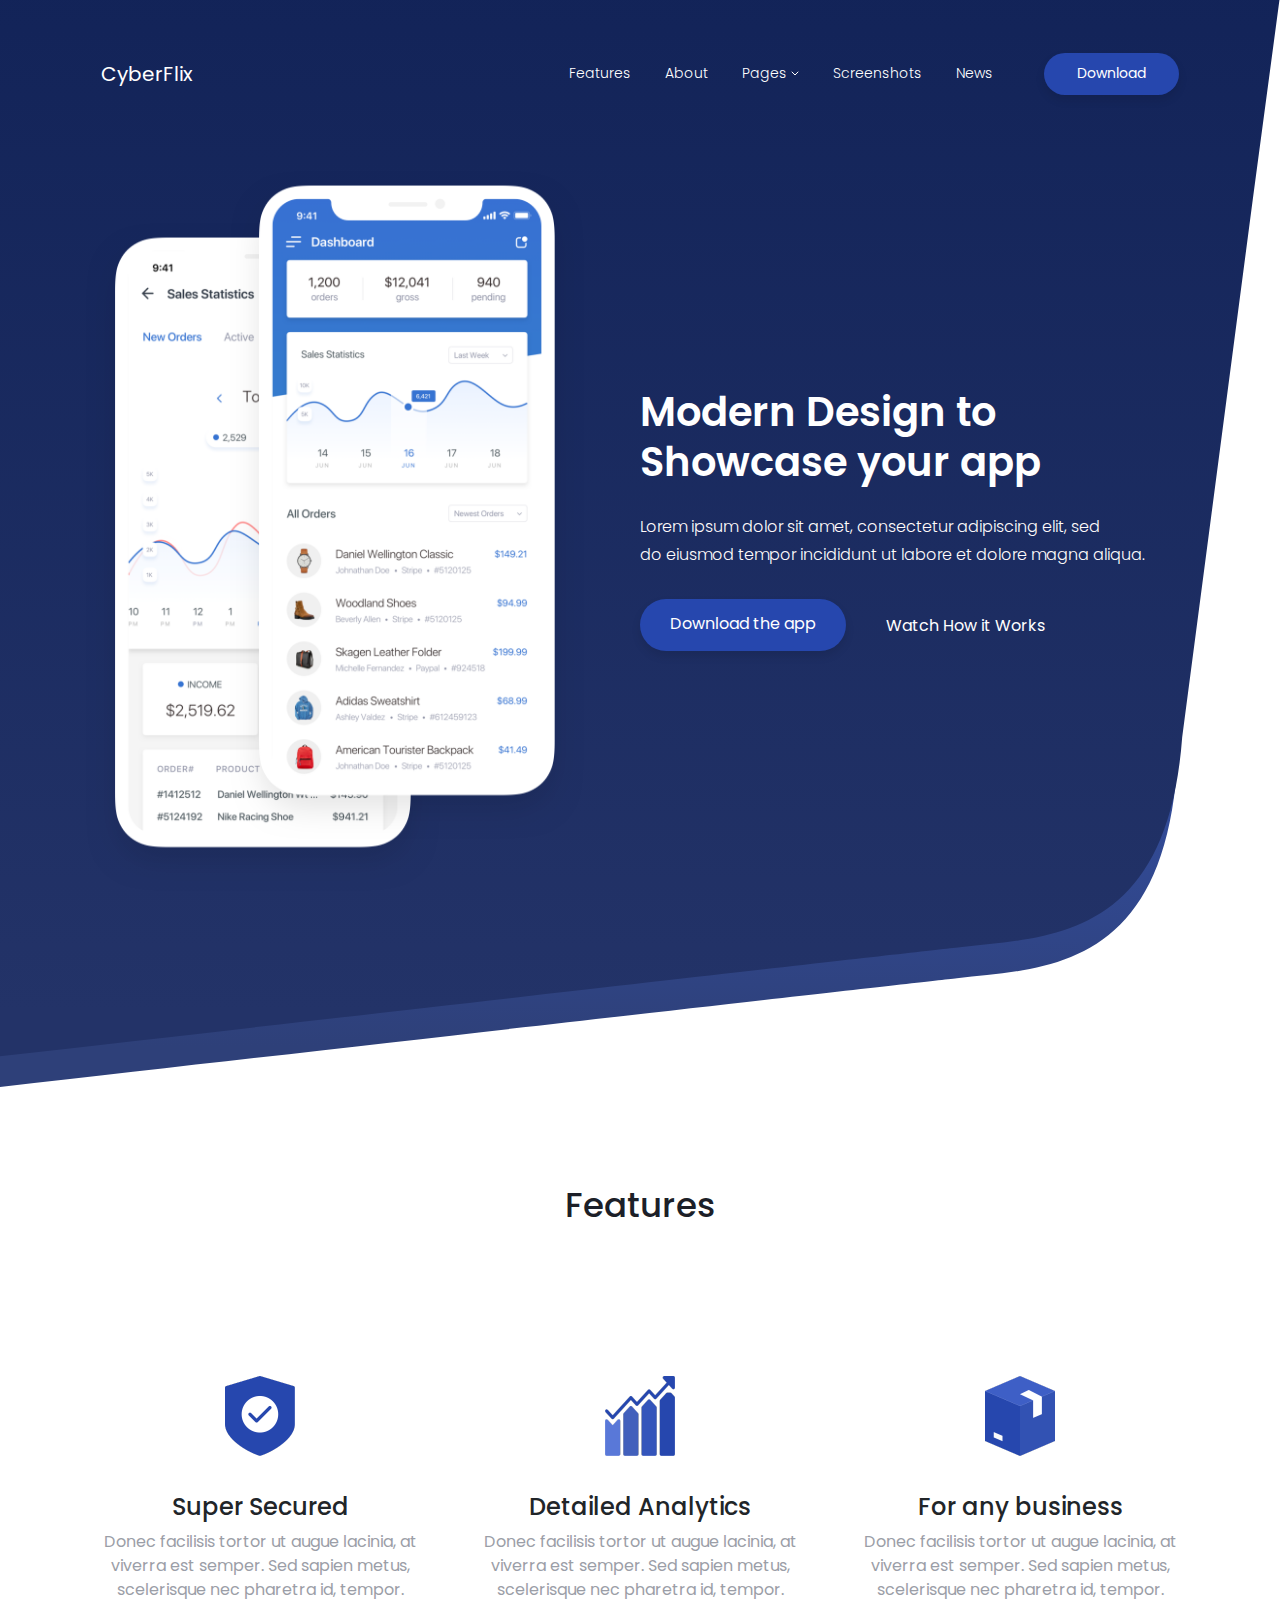
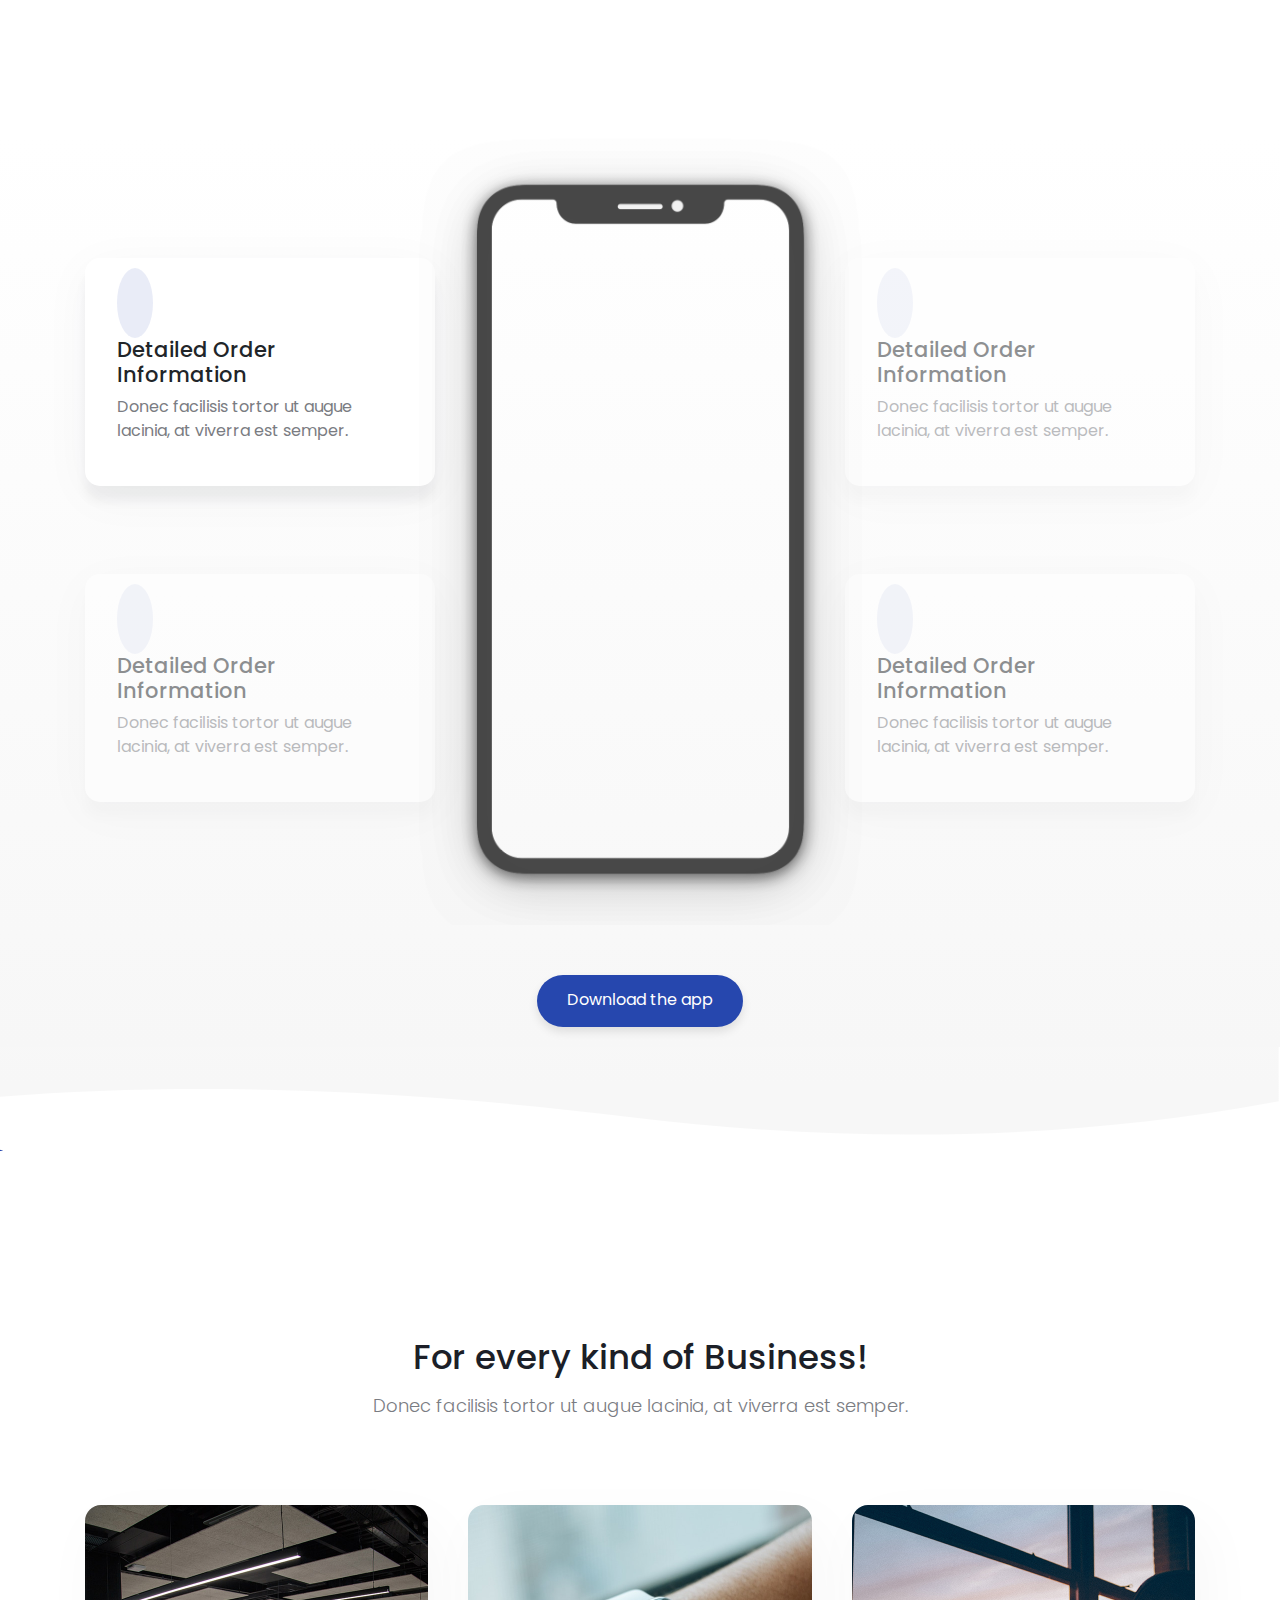
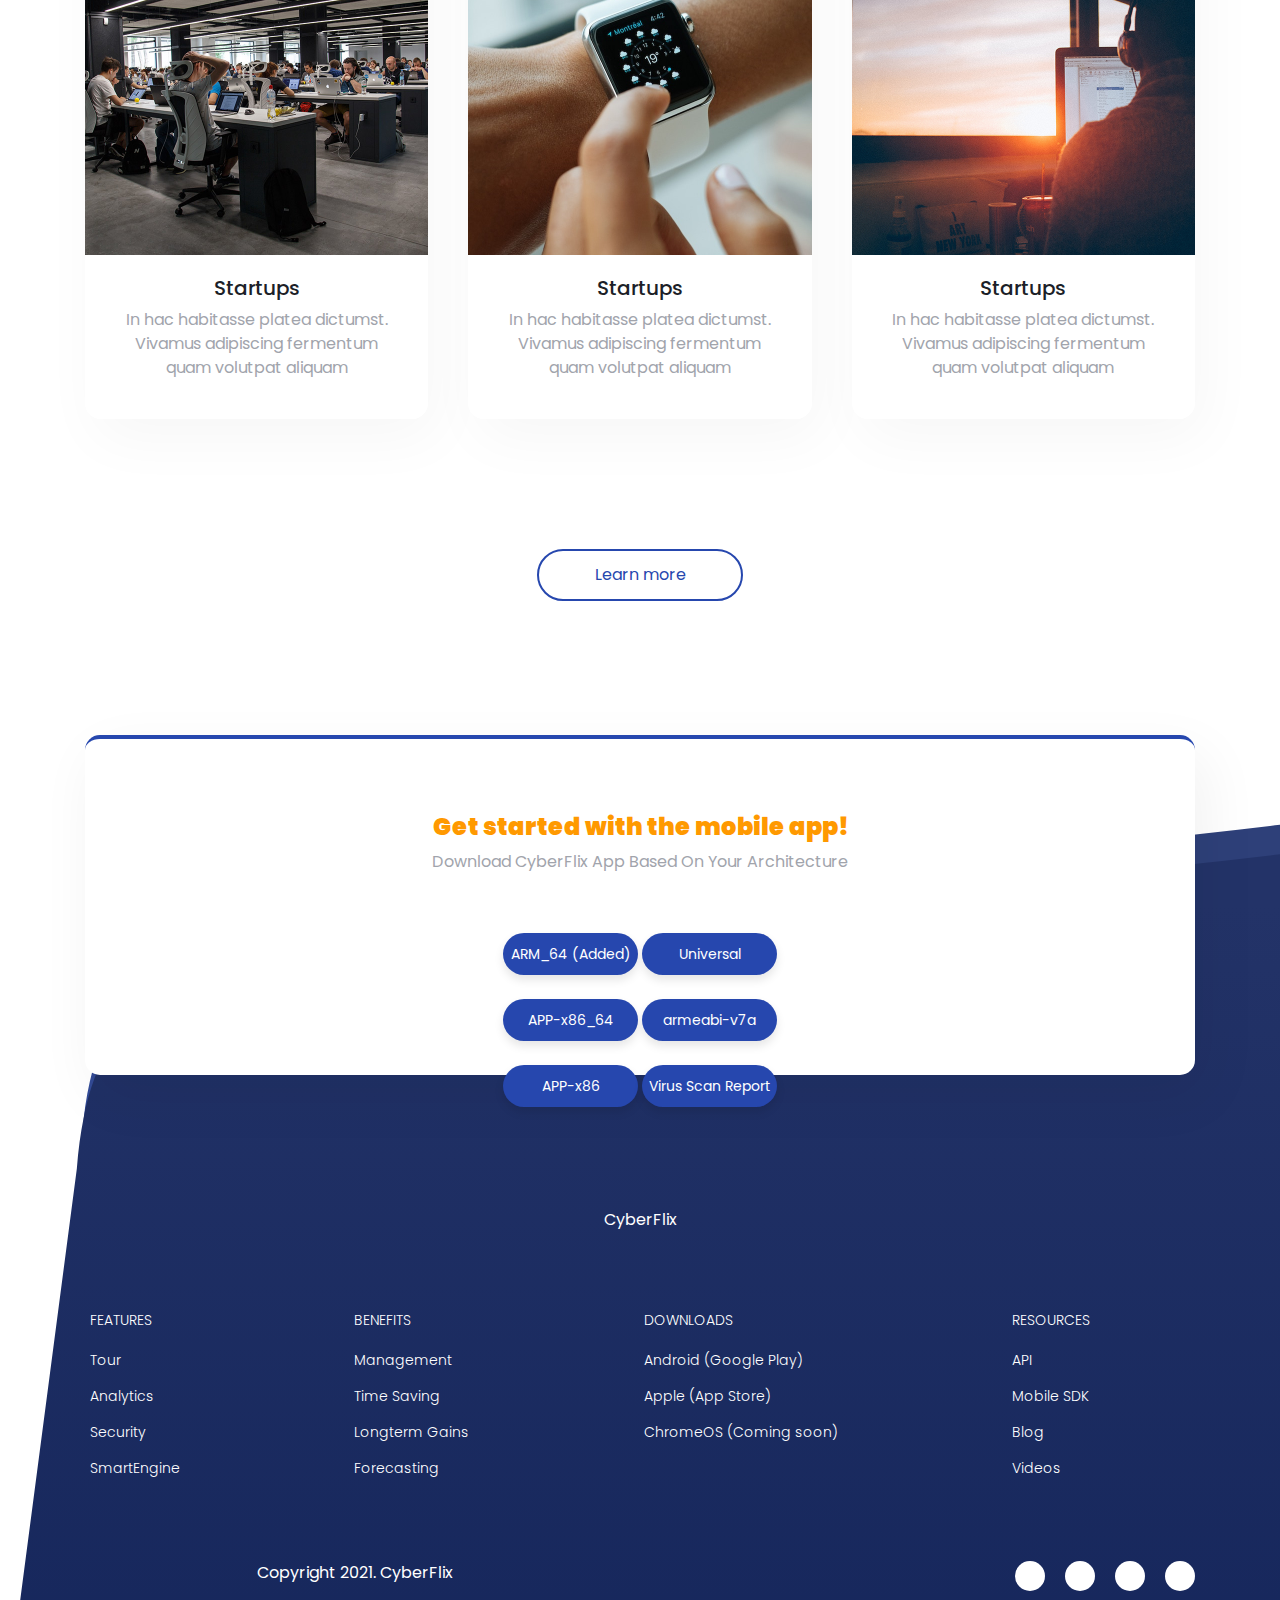
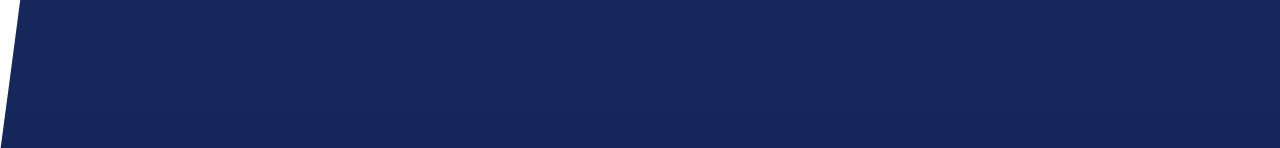
==== commit 244aaa2a: "Footer Fixed" ====
--- a/index.html
+++ b/index.html
@@ -3,12 +3,12 @@
 <head>
  <meta charset="UTF-8">
  <meta name="viewport" content="width=device-width, user-scalable=no, initial-scale=1.0, maximum-scale=1.0, minimum-scale=1.0"> <meta http-equiv="X-UA-Compatible" content="ie=edge">
- <title>CyberFlix | App Landing Page</title>
+ <title>CyberFlix</title>
  <link rel="stylesheet" href="assets/css/bootstrap.min.css">
  <link rel="stylesheet" href="assets/css/owl.carousel.min.css"> 
  <link rel="stylesheet" href="assets/css/main-style.css"> <link rel="stylesheet" href="assets/css/responsive.css">
  <link href="https://fonts.googleapis.com/css?family=Poppins:300,300i,400,400i,600,600i" rel="stylesheet">
- <link rel="stylesheet" href="../../use.fontawesome.com/releases/v5.3.1/css/all.css" integrity="sha384-mzrmE5qonljUremFsqc01SB46JvROS7bZs3IO2EmfFsd15uHvIt+Y8vEf7N7fWAU" crossorigin="anonymous">
+ <link rel="stylesheet" href="https://pro.fontawesome.com/releases/v5.10.0/css/all.css" integrity="sha384-AYmEC3Yw5cVb3ZcuHtOA93w35dYTsvhLPVnYs9eStHfGJvOvKxVfELGroGkvsg+p" crossorigin="anonymous"/>
  <link rel="shortcut icon" href="favicon.ico">
  <script defer src="assets/js/jquery-3.3.1.min.js"></script> 
  <script defer src="assets/js/owl.carousel.min.js"></script> 
@@ -60,10 +60,10 @@
  </div>
  </section>
 
- <div class="modal fade" id="videoModal" tabindex="-1" role="dialog" aria-labelledby="exampleModalLabel" aria-hidden="true"> <div class="modal-dialog modal-lg modal-dialog-centered" role="document"> <div class="modal-content"> <div class="modal-body"> <button type="button" class="close" data-dismiss="modal" aria-label="Close"> </button> <div class="embed_video"> </div></div></div></div></div><section id="features" class="section features"> <div class="container"> <h2 class="section_title">Features</h2> <div class="row"> <div class="col-md-4"> <div class="feature_item"> <img src="assets/icons/feature_1.png" alt=""> <h3>Super Secured</h3> <p> Donec facilisis tortor ut augue lacinia, at viverra est semper. Sed sapien metus, scelerisque nec pharetra id, tempor. </p></div></div><div class="col-md-4"> <div class="feature_item"> <img src="assets/icons/feature_2.png" alt=""> <h3>Detailed Analytics</h3> <p> Donec facilisis tortor ut augue lacinia, at viverra est semper. Sed sapien metus, scelerisque nec pharetra id, tempor. </p></div></div><div class="col-md-4"> <div class="feature_item"> <img src="assets/icons/feature_3.png" alt=""> <h3>For any business</h3> <p> Donec facilisis tortor ut augue lacinia, at viverra est semper. Sed sapien metus, scelerisque nec pharetra id, tempor. </p></div></div></div></div></section> <section id="screenshots" class="section screenshots"> <div class="container"> <div class="screenshots_row row"> <div class="first"> <div class="screenshot active" data-screen="0"> <i class="fab fa-audible"></i> <h3>Detailed Order Information</h3> <p>Donec facilisis tortor ut augue lacinia, at viverra est semper.</p></div><div class="screenshot" data-screen="2"> <i class="far fa-calendar-alt"></i> <h3>Detailed Order Information</h3> <p>Donec facilisis tortor ut augue lacinia, at viverra est semper.</p></div></div><div class="iphone"> <div class="iphone_x"> <div id="screen_slider" class="screen_slider owl-carousel"> <div><img src="assets/images/screenshot_1.png" alt=""></div><div><img src="assets/images/screenshot_2.png" alt=""></div><div><img src="assets/images/screenshot_3.png" alt=""></div><div><img src="assets/images/screenshot_4.png" alt=""></div></div></div></div><div class="last"> <div class="screenshot" data-screen="1"> <i class="fab fa-audible"></i> <h3>Detailed Order Information</h3> <p>Donec facilisis tortor ut augue lacinia, at viverra est semper.</p></div><div class="screenshot" data-screen="3"> <i class="far fa-calendar-alt"></i> <h3>Detailed Order Information</h3> <p>Donec facilisis tortor ut augue lacinia, at viverra est semper.</p></div></div></div><div class="text-center clearfix section_button"> <a href="#download" class="btn btn-primary btn-lg btn-download">Download the app</a> </div></div></section> <section id="news" class="section news"> <div class="container"> <h2 class="section_title">For every kind of Business!</h2> <p class="section_desription">Donec facilisis tortor ut augue lacinia, at viverra est semper.</p><div class="row news_block"> <div class="col-md-4"> <a href="#" class="news_item"> <img src="assets/images/news_1.jpg" alt=""> <div class="content"> <h3>Startups</h3> <p>In hac habitasse platea dictumst. Vivamus adipiscing fermentum quam volutpat aliquam</p></div></a> </div><div class="col-md-4"> <a href="#" class="news_item"> <img src="assets/images/news_2.jpg" alt=""> <div class="content"> <h3>Startups</h3> <p>In hac habitasse platea dictumst. Vivamus adipiscing fermentum quam volutpat aliquam</p></div></a> </div><div class="col-md-4"> <a href="#" class="news_item"> <img src="assets/images/news_3.jpg" alt=""> <div class="content"> <h3>Startups</h3> <p>In hac habitasse platea dictumst. Vivamus adipiscing fermentum quam volutpat aliquam</p></div></a> </div></div><div class="text-center clearfix section_button"> <a href="#" class="btn btn-outline-primary btn-lg ">Learn more</a> </div></div></section> <footer class="main_footer"> <div class="container"> <div id="download" class="download"> <h3 style="color:black">Get started with the mobile app!</h3> <p>Download CyberFlix App Based On Your Architecture</p><div class="download_links"> 
+ <div class="modal fade" id="videoModal" tabindex="-1" role="dialog" aria-labelledby="exampleModalLabel" aria-hidden="true"> <div class="modal-dialog modal-lg modal-dialog-centered" role="document"> <div class="modal-content"> <div class="modal-body"> <button type="button" class="close" data-dismiss="modal" aria-label="Close"> </button> <div class="embed_video"> </div></div></div></div></div><section id="features" class="section features"> <div class="container"> <h2 class="section_title">Features</h2> <div class="row"> <div class="col-md-4"> <div class="feature_item"> <img src="assets/icons/feature_1.png" alt=""> <h3>Super Secured</h3> <p> Donec facilisis tortor ut augue lacinia, at viverra est semper. Sed sapien metus, scelerisque nec pharetra id, tempor. </p></div></div><div class="col-md-4"> <div class="feature_item"> <img src="assets/icons/feature_2.png" alt=""> <h3>Detailed Analytics</h3> <p> Donec facilisis tortor ut augue lacinia, at viverra est semper. Sed sapien metus, scelerisque nec pharetra id, tempor. </p></div></div><div class="col-md-4"> <div class="feature_item"> <img src="assets/icons/feature_3.png" alt=""> <h3>For any business</h3> <p> Donec facilisis tortor ut augue lacinia, at viverra est semper. Sed sapien metus, scelerisque nec pharetra id, tempor. </p></div></div></div></div></section> <section id="screenshots" class="section screenshots"> <div class="container"> <div class="screenshots_row row"> <div class="first"> <div class="screenshot active" data-screen="0"> <i class="fab fa-audible"></i> <h3>Detailed Order Information</h3> <p>Donec facilisis tortor ut augue lacinia, at viverra est semper.</p></div><div class="screenshot" data-screen="2"> <i class="far fa-calendar-alt"></i> <h3>Detailed Order Information</h3> <p>Donec facilisis tortor ut augue lacinia, at viverra est semper.</p></div></div><div class="iphone"> <div class="iphone_x"> <div id="screen_slider" class="screen_slider owl-carousel"> <div><img src="assets/images/screenshot_1.jpg" alt=""></div><div><img src="assets/images/screenshot_2.jpg" alt=""></div><div><img src="assets/images/screenshot_3.jpg" alt=""></div><div><img src="assets/images/screenshot_4.jpg" alt=""></div></div></div></div><div class="last"> <div class="screenshot" data-screen="1"> <i class="fab fa-audible"></i> <h3>Detailed Order Information</h3> <p>Donec facilisis tortor ut augue lacinia, at viverra est semper.</p></div><div class="screenshot" data-screen="3"> <i class="far fa-calendar-alt"></i> <h3>Detailed Order Information</h3> <p>Donec facilisis tortor ut augue lacinia, at viverra est semper.</p></div></div></div><div class="text-center clearfix section_button"> <a href="#download" class="btn btn-primary btn-lg btn-download">Download the app</a> </div></div></section> <section id="news" class="section news"> <div class="container"> <h2 class="section_title">For every kind of Business!</h2> <p class="section_desription">Donec facilisis tortor ut augue lacinia, at viverra est semper.</p><div class="row news_block"> <div class="col-md-4"> <a href="#" class="news_item"> <img src="assets/images/news_1.jpg" alt=""> <div class="content"> <h3>Startups</h3> <p>In hac habitasse platea dictumst. Vivamus adipiscing fermentum quam volutpat aliquam</p></div></a> </div><div class="col-md-4"> <a href="#" class="news_item"> <img src="assets/images/news_2.jpg" alt=""> <div class="content"> <h3>Startups</h3> <p>In hac habitasse platea dictumst. Vivamus adipiscing fermentum quam volutpat aliquam</p></div></a> </div><div class="col-md-4"> <a href="#" class="news_item"> <img src="assets/images/news_3.jpg" alt=""> <div class="content"> <h3>Startups</h3> <p>In hac habitasse platea dictumst. Vivamus adipiscing fermentum quam volutpat aliquam</p></div></a> </div></div><div class="text-center clearfix section_button"> <a href="#" class="btn btn-outline-primary btn-lg ">Learn more</a> </div></div></section> <footer class="main_footer"> <div class="container"> <div id="download" class="download"> <h3 style="color: #ff9900; font-weight:1000; margin-top: 15px;">Get started with the mobile app!</h3> <p>Download CyberFlix App Based On Your Architecture</p><div class="download_links"> 
  <center>
  <div class="col-sm-4"> 
- <a href="https://www.mediafire.com/file/rlv5m1oei8gg5k6/cyberflix_v1.3.6_ARM_x64.apk/file"><button class="btn-primary"> ARM_64 (Added)</button></a>
+ <a href="https://download1486.mediafire.com/a778nbolr4mg/rfangefq7i04s35/CyberFlix-arm64-v8a.apk"><button class="btn-primary"> ARM_64 (Added)</button></a>
 
  <a href="#"><button class="btn-primary"> Universal </button></a>
   </div> <br>
@@ -80,6 +80,8 @@
 
  <div class="container">
 <div class="row">
+
+	
 	<div class="col-sm-6">
 		<p align="center">Copyright 2021. CyberFlix</p>
 	</div>
@@ -89,7 +91,7 @@
 </div>
  
  </div>
- </div>
+</div>
  </footer>
  <script defer src="assets/js/main.js">
  </script>
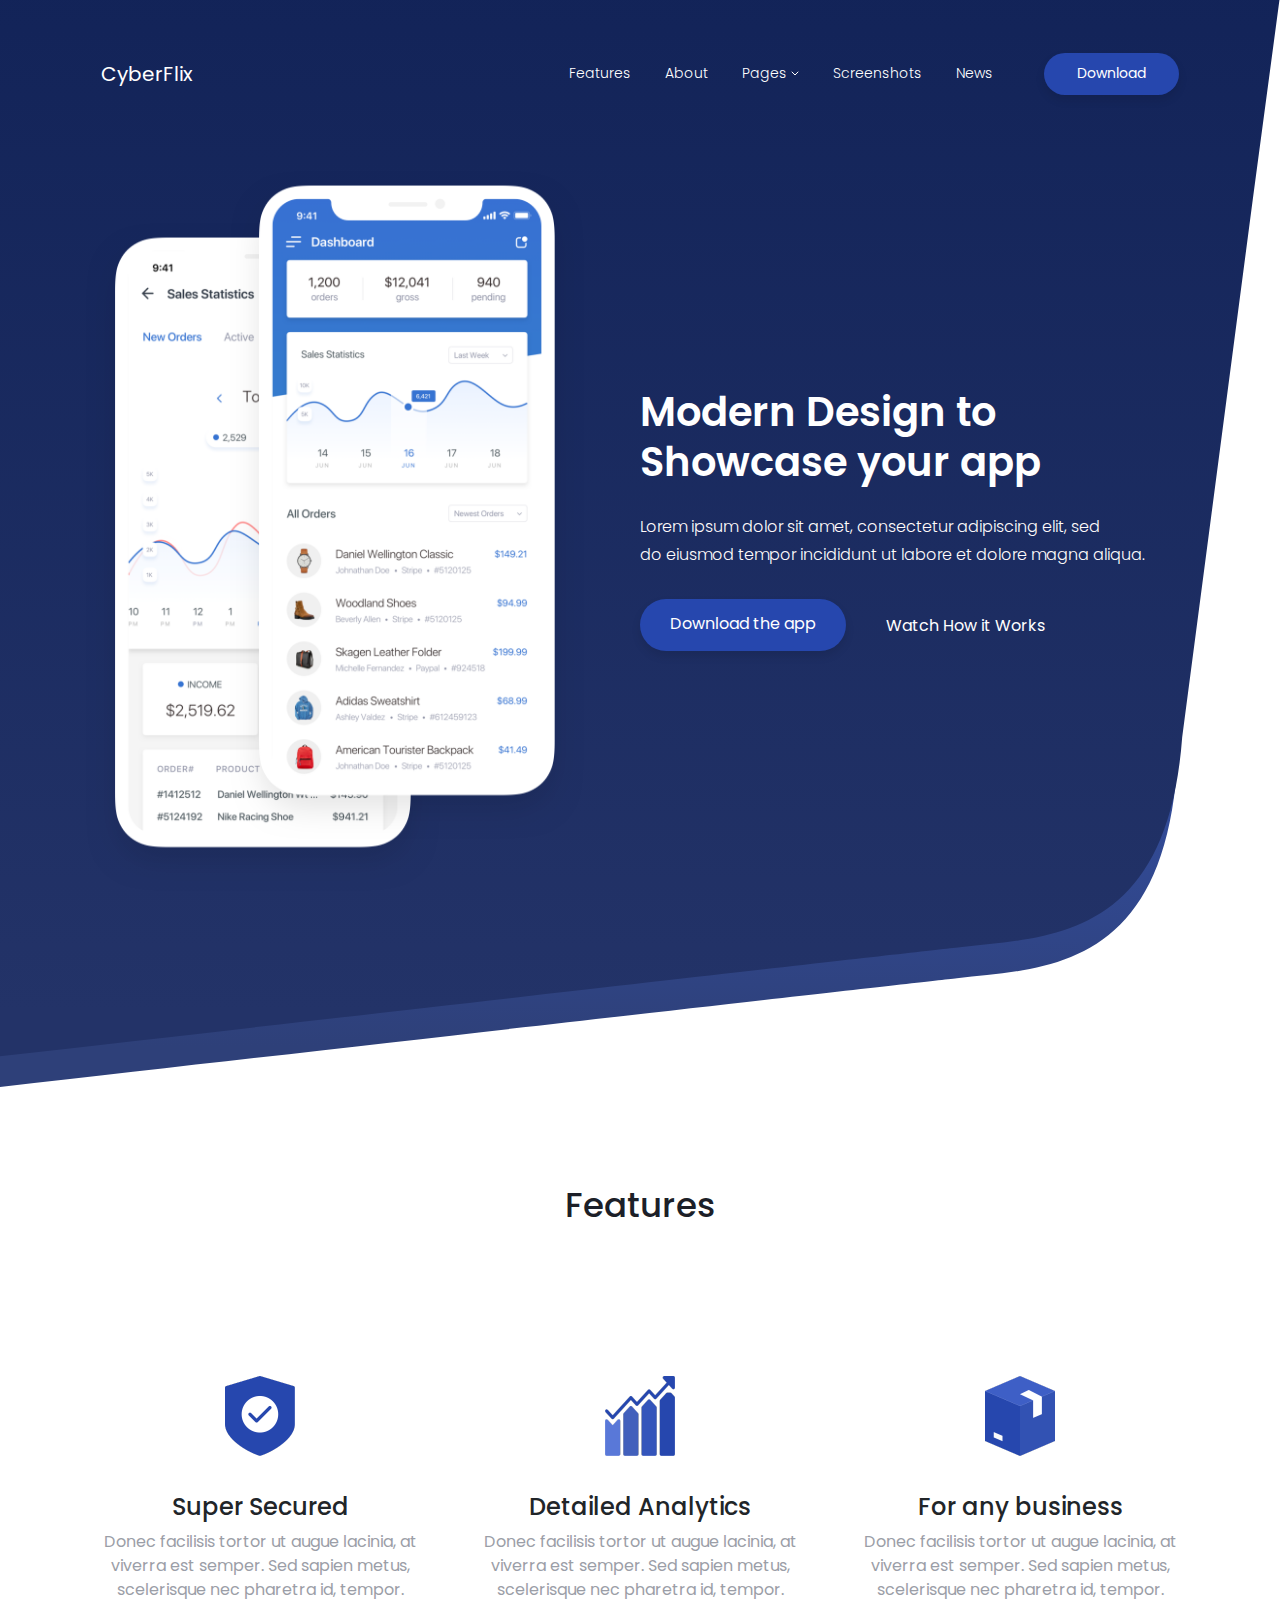
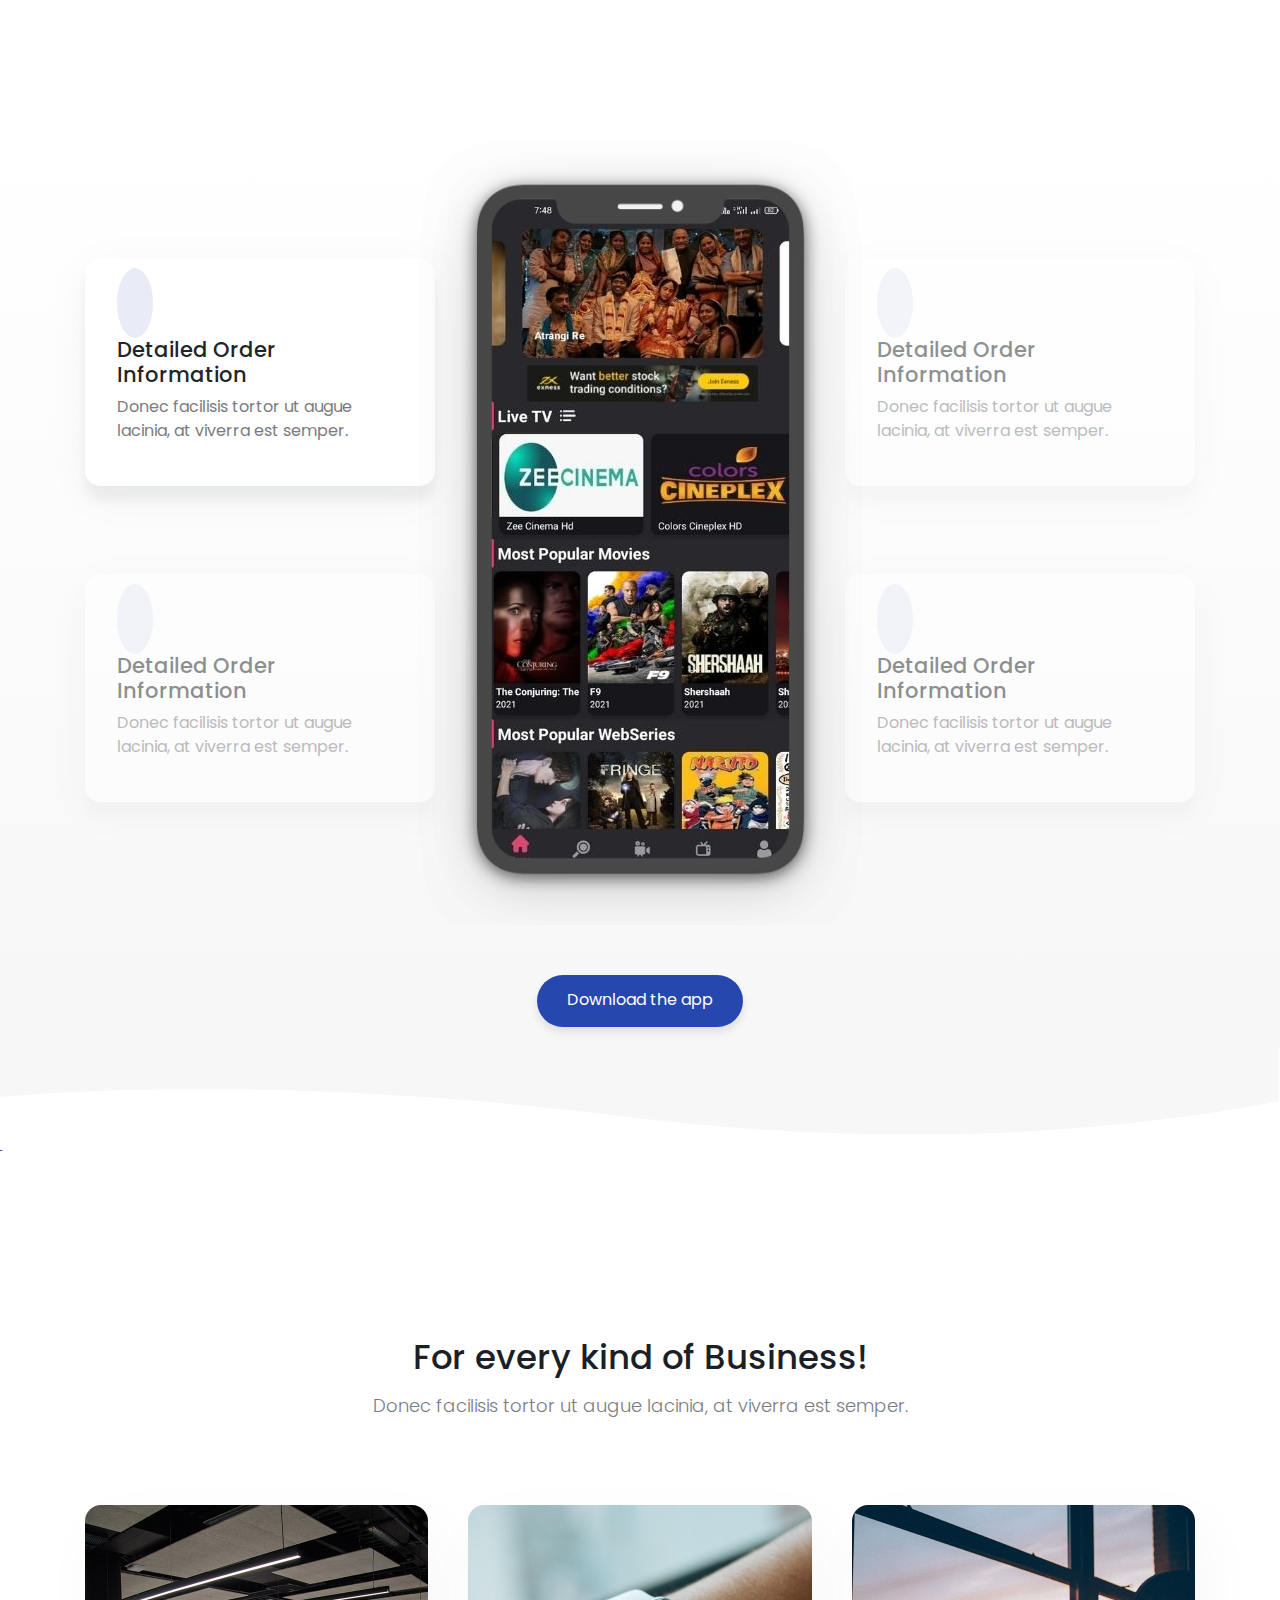
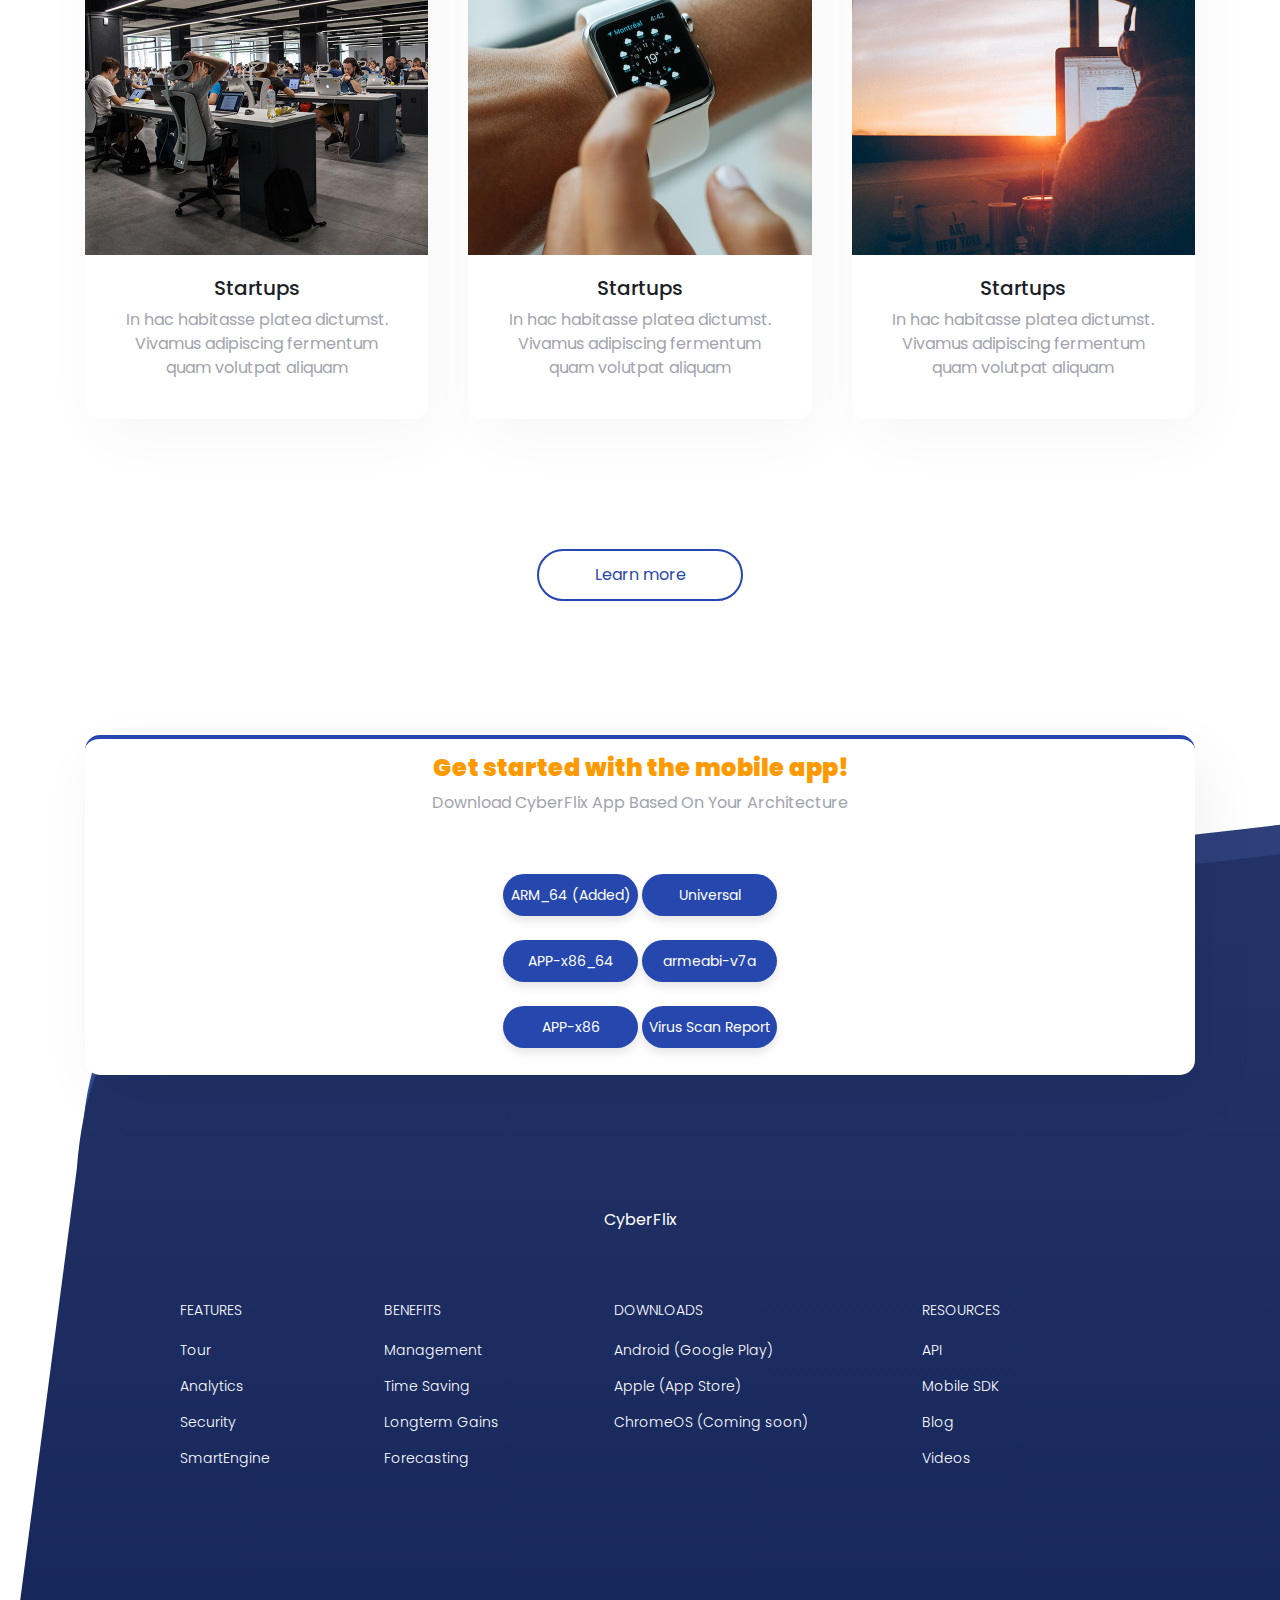
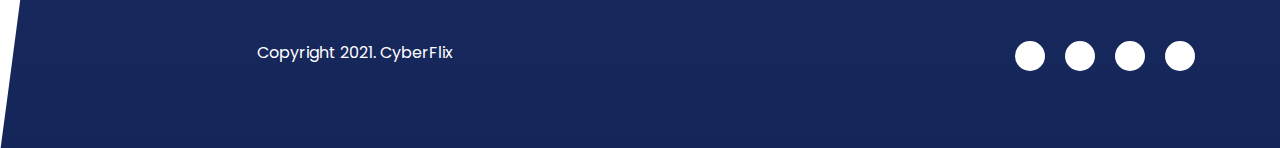
==== commit fae3e813: "shortcut icon" ====
--- a/index.html
+++ b/index.html
@@ -9,7 +9,7 @@
  <link rel="stylesheet" href="assets/css/main-style.css"> <link rel="stylesheet" href="assets/css/responsive.css">
  <link href="https://fonts.googleapis.com/css?family=Poppins:300,300i,400,400i,600,600i" rel="stylesheet">
  <link rel="stylesheet" href="https://pro.fontawesome.com/releases/v5.10.0/css/all.css" integrity="sha384-AYmEC3Yw5cVb3ZcuHtOA93w35dYTsvhLPVnYs9eStHfGJvOvKxVfELGroGkvsg+p" crossorigin="anonymous"/>
- <link rel="shortcut icon" href="favicon.ico">
+ <link rel="shortcut icon" href="https://avatars.githubusercontent.com/u/30187430">
  <script defer src="assets/js/jquery-3.3.1.min.js"></script> 
  <script defer src="assets/js/owl.carousel.min.js"></script> 
  <script defer src="assets/js/popper.min.js"></script>
--- a/assets/css/main-style.css
+++ b/assets/css/main-style.css
@@ -1 +1 @@
-body{font-family: 'Poppins', sans-serif;}*:hover, *:focus, *:active{outline: none;}section.section{float: left; width: 100%;}/* Hero Section Start */section.hero{background-image: url(../icons/hero_bg.svg); height: 1170px; background-repeat: no-repeat; background-size: cover; background-position: right;}nav.navbar{margin-top: 45px;}.main_logo img{max-width: 121px;}.section_title{text-align: center; font-size: 34px; color: #1c1f28; margin: 15px 0;}.section_desription{font-size: 18px; font-weight: 300; text-align: center; color: #7a7c82;}.navbar-dark .navbar-nav .nav-link{font-size: 14px; font-weight: 300; color: #ffffff;}.btn-primary{height: 42px; border-radius: 21px; background-color: #2647ae; box-shadow: 0 5px 10px 0 rgba(0, 0, 0, 0.1); border:0; min-width: 135px; font-size: 14px; line-height: 28px;}.btn-primary.btn-lg{min-width: 206px; height: 52px; font-size: 16px; border-radius: 26px; line-height: 34px;}.btn-primary:hover,.btn-primary:active,.btn-primary:not(:disabled):not(.disabled):active:focus,.btn-primary:focus{background-color: #304483; border:0; outline: none; box-shadow: 0 5px 10px 0 rgba(0, 0, 0, 0.1);}.btn.btn-outline-primary{min-width: 206px; height: 52px; border-radius: 26px; border: solid 2px #2647ae; color: #2647ae; font-size: 16px; font-weight: 400; line-height: 31px;}.btn.btn-outline-primary:not(:disabled):not(.disabled):active:focus,.btn.btn-outline-primary:hover{outline: none; border: solid 2px #2647ae; background-color: #2647ae; color:#fff;}.navbar-expand-lg .navbar-nav .nav-link{padding:10px 17px;}.header_btn{margin-left: 34px;}.dropdown-toggle::after{content:""; background-image: url('../icons/dropdown.svg'); width: 8px; height: 8px; background-repeat: no-repeat; border: 0; margin-top: 6px; float: right; background-size: 8px;}.navbar-expand-lg .navbar-nav .dropdown-menu{border-radius: 5px; background-color: #304483; margin-top: -1px; border: 0; border-top-left-radius: 0;}.navbar .dropdown-item{font-size: 13px; font-weight: 300; color: #ffffff; padding:5px 17px;}.navbar .dropdown-item:hover,.navbar .dropdown-item:focus,.navbar .dropdown-item:active{background: #374d8e;}.navbar .nav-link.dropdown-toggle[aria-expanded=true]{background-color: #304483; border-radius: 5px; border-bottom-left-radius: 0; border-bottom-right-radius: 0;}.hero .iphones{position: relative; margin-top:67px;}.hero .iphones > div{width: 356px; height: 738px; background-repeat: no-repeat; background-size: 100%; position: absolute;}.hero .iphones .iphone_1{background-image: url(../images/hero_iphone_1.png); top:52px;}.hero .iphones .iphone_2{background-image: url(../images/hero_iphone_2.png); left:144px;}.hero_row > div{padding: 0;}.hero_row{margin: 0;}.hero h1{font-size: 40px; font-weight: 600; font-style: normal; font-stretch: normal; line-height: 1.25; letter-spacing: normal; color: #ffffff;}.hero .hero_text{margin-top: 284px;}.hero .hero_text p{font-size: 16px; font-weight: 300; font-style: normal; font-stretch: normal; line-height: 1.75; letter-spacing: normal; color: #fffbfb; margin:26px 0 30px 0;}.hero .hero_text .buttons > a{float: left;}.hero .hero_text .btn-icon{color: #ffffff; padding:11px 30px;}.hero .hero_text .btn-icon:hover{opacity: 0.7;}.hero .hero_text .btn-icon i{font-size: 30px; float: left; display: inline-block;}.hero .hero_text .btn-icon span{float: left; display: inline-block; margin:4px 10px;}/* Hero Section Start *//* Features Start */.features .feature_item img{width: 70px; height: 80px; object-fit: contain;}.features .feature_item{text-align: center;}.features h2{margin-bottom: 150px;}.features .feature_item h3{font-size: 24px; margin-top: 37px;}.features .feature_item p{font-size: 16px; text-align: center; color: #9b9ea7;}section.section.features{padding-bottom: 120px;}/* Features End *//* Screenshots Start */section.screenshots{background-image: linear-gradient(to bottom, #ffffff, #f7f7f7); position: relative; margin-bottom: 140px;}section.screenshots:after{background-image: url(../icons/screenshots_bottom.svg); width: 100%; height: 140px; background-size: 100%; content: ""; display: block; position: absolute; bottom: -140px; background-repeat: no-repeat;}.screenshots .screenshot.active,.screenshots .screenshot:hover{opacity: 1; box-shadow: 0 10px 50px 0 rgba(7, 42, 68, 0.04), 0 15px 11px 0 rgba(0, 0, 0, 0.05);}.screenshots .screenshot{width: 100%; height: 228px; border-radius: 15px; background-color: #ffffff; padding:30px 32px; opacity: 0.5; margin-top: 88px; margin-bottom: 4px; box-shadow: 0 10px 50px 0 rgba(7, 42, 68, 0.03), 0 15px 11px 0 rgba(0, 0, 0, 0.03); cursor: pointer; transition: .3s;}.screenshots .screenshot i{background-color: rgba(38, 71, 174, 0.1); border-radius: 50%; width: 60px; height: 60px; font-size: 20px; color: #2647ae; padding: 21px 18px;}.screenshots .screenshot h3{font-size: 21px; margin-top:19px;}.screenshots .screenshot p{color: #7a7c82;}.screenshots .iphone_x:before{background-image: url(../icons/iphone_x.png); width: 444px; height: 787px; background-size: 100%; background-repeat: no-repeat; margin-left: -17px; content: ""; display: block; position: absolute; z-index: 2; pointer-events: none;}.screenshots .row{margin: 0 0 50px 0;}.screenshots .row > div{padding: 0;}.screenshots .screenshots_row > div.first,.screenshots .screenshots_row > div.last{max-width: 350px; float: left; width: 100%;}.screenshots .screenshots_row > div.iphone{width: 410px; float: left; position: relative; height: 787px;}.screenshots .screenshots_row > div.first >div:first-child,.screenshots .screenshots_row > div.last >div:first-child{margin-top: 120px;}.screenshots .iphone_x #screen_slider{position: absolute; width: 300px; height: 700px; margin: 61px 55px;}.screenshots .iphone_x #screen_slider > div{height: 700px;}.screenshots .iphone_x img{width: 305px;}.owl-dots{display: none;}.section_button{margin: 20px 0;}/* Screenshots End *//* News Start */.news h2{margin-top: 150px;}.news_block .news_item{border-radius: 16px; box-shadow: 10px 20px 60px 0 rgba(0, 0, 0, 0.035); width: 100%; float: left; transition: .3s;}.news_block .news_item:hover{text-decoration: none; box-shadow: 10px 20px 60px 0 rgba(0, 0, 0, 0.07);}.news .news_block{margin-top: 86px;}.news_block .news_item .content{background-color: #ffffff; width: 100%; border-bottom-left-radius: 16px; border-bottom-right-radius: 16px; text-align: center; padding:21px 38px 23px;}.news_block .news_item img{width: 100%; max-width: 350px; height: 350px; object-fit: cover; border-top-left-radius: 16px; border-top-right-radius: 16px;}.news_block .news_item h3{font-size: 20px; color: #1c1f28;}.news_block .news_item p{color: #a1a4ac; font-size: 16px;}.news .news_block{margin-right: -20px; margin-left: -20px;}.news_block > div{padding-right: 20px; padding-left: 20px;}.news .section_button{margin-top:130px;}/* News End *//* Footer Start */.main_footer{background-image: url(../icons/footer_bg.svg); width: 100%; height: 997px; background-repeat: no-repeat; float: left; margin-top:130px; color:#fff; background-size: cover; background-position: left;}.main_footer .download{height: 340px; border-radius: 15px; background-color: #ffffff; box-shadow: 10px 20px 60px 0 rgba(0, 0, 0, 0.06); width: 100%; border-top:4px solid #2647ae; margin-top: -16px; padding:59px; text-align: center;}.main_footer .download h3{font-size: 24px;}.main_footer .download p{color: #a1a4ac; font-size: 16px; max-width: 516px; margin: 0 auto;}.download .download_links{margin-top:59px;}.download .download_links img{width: 187px; margin:0 5px 15px;}.download .download_links a:hover{text-decoration: none;}.footer_logo{text-align: center;}.footer_logo img{width: 121px;}.footer_content{margin-top:133px; margin-bottom:75px;}.footer_links h5{font-size: 14px; font-weight: 300; text-transform: uppercase; color: #ffffff; margin-bottom: 13px;}.footer_links ul{margin: 0; padding: 0; list-style: none;}.footer_links ul li{padding: 6px 0;}.footer_links ul li a{font-size: 14px; font-weight: 300; line-height: 1.43; color: #ffffff;}.footer_links > div{float: left;}.footer_links{display: flex; justify-content: space-between; margin-top:80px;}.footer_bottom{float: left; width: 100%; margin-top:40px;}.footer_bottom p{display: inline-block; float: left; font-size: 15px;}.social_links{list-style: none; margin: 0; padding: 0; float: right;}.social_links li{float: left; margin-right: 20px;}.social_links li:last-child{margin-right: 0;}.social_links li a{color:#18285D; background: white; width: 30px; height: 30px; display: inline-block; border-radius: 50%; text-align: center; font-size: 16px; line-height: 30px;}/* Footer End *//* Modal Start */.modal-content{background: transparent; border: 0;}.modal-body{background: transparent; padding: 0; flex: auto;}.modal-body .close{background-image: url(../icons/hamburger_icon_close.svg); width: 17px; height: 17px; margin: 10px 0; opacity: 1; background-size: 17px;}.modal-body .close:hover{outline: none;}/* Modal End */+body{font-family: 'Poppins', sans-serif;}*:hover, *:focus, *:active{outline: none;}section.section{float: left; width: 100%;}/* Hero Section Start */section.hero{background-image: url(../icons/hero_bg.svg); height: 1170px; background-repeat: no-repeat; background-size: cover; background-position: right;}nav.navbar{margin-top: 45px;}.main_logo img{max-width: 121px;}.section_title{text-align: center; font-size: 34px; color: #1c1f28; margin: 15px 0;}.section_desription{font-size: 18px; font-weight: 300; text-align: center; color: #7a7c82;}.navbar-dark .navbar-nav .nav-link{font-size: 14px; font-weight: 300; color: #ffffff;}.btn-primary{height: 42px; border-radius: 21px; background-color: #2647ae; box-shadow: 0 5px 10px 0 rgba(0, 0, 0, 0.1); border:0; min-width: 135px; font-size: 14px; line-height: 28px;}.btn-primary.btn-lg{min-width: 206px; height: 52px; font-size: 16px; border-radius: 26px; line-height: 34px;}.btn-primary:hover,.btn-primary:active,.btn-primary:not(:disabled):not(.disabled):active:focus,.btn-primary:focus{background-color: #304483; border:0; outline: none; box-shadow: 0 5px 10px 0 rgba(0, 0, 0, 0.1);}.btn.btn-outline-primary{min-width: 206px; height: 52px; border-radius: 26px; border: solid 2px #2647ae; color: #2647ae; font-size: 16px; font-weight: 400; line-height: 31px;}.btn.btn-outline-primary:not(:disabled):not(.disabled):active:focus,.btn.btn-outline-primary:hover{outline: none; border: solid 2px #2647ae; background-color: #2647ae; color:#fff;}.navbar-expand-lg .navbar-nav .nav-link{padding:10px 17px;}.header_btn{margin-left: 34px;}.dropdown-toggle::after{content:""; background-image: url('../icons/dropdown.svg'); width: 8px; height: 8px; background-repeat: no-repeat; border: 0; margin-top: 6px; float: right; background-size: 8px;}.navbar-expand-lg .navbar-nav .dropdown-menu{border-radius: 5px; background-color: #304483; margin-top: -1px; border: 0; border-top-left-radius: 0;}.navbar .dropdown-item{font-size: 13px; font-weight: 300; color: #ffffff; padding:5px 17px;}.navbar .dropdown-item:hover,.navbar .dropdown-item:focus,.navbar .dropdown-item:active{background: #374d8e;}.navbar .nav-link.dropdown-toggle[aria-expanded=true]{background-color: #304483; border-radius: 5px; border-bottom-left-radius: 0; border-bottom-right-radius: 0;}.hero .iphones{position: relative; margin-top:67px;}.hero .iphones > div{width: 356px; height: 738px; background-repeat: no-repeat; background-size: 100%; position: absolute;}.hero .iphones .iphone_1{background-image: url(../images/hero_iphone_1.png); top:52px;}.hero .iphones .iphone_2{background-image: url(../images/hero_iphone_2.png); left:144px;}.hero_row > div{padding: 0;}.hero_row{margin: 0;}.hero h1{font-size: 40px; font-weight: 600; font-style: normal; font-stretch: normal; line-height: 1.25; letter-spacing: normal; color: #ffffff;}.hero .hero_text{margin-top: 284px;}.hero .hero_text p{font-size: 16px; font-weight: 300; font-style: normal; font-stretch: normal; line-height: 1.75; letter-spacing: normal; color: #fffbfb; margin:26px 0 30px 0;}.hero .hero_text .buttons > a{float: left;}.hero .hero_text .btn-icon{color: #ffffff; padding:11px 30px;}.hero .hero_text .btn-icon:hover{opacity: 0.7;}.hero .hero_text .btn-icon i{font-size: 30px; float: left; display: inline-block;}.hero .hero_text .btn-icon span{float: left; display: inline-block; margin:4px 10px;}/* Hero Section Start *//* Features Start */.features .feature_item img{width: 70px; height: 80px; object-fit: contain;}.features .feature_item{text-align: center;}.features h2{margin-bottom: 150px;}.features .feature_item h3{font-size: 24px; margin-top: 37px;}.features .feature_item p{font-size: 16px; text-align: center; color: #9b9ea7;}section.section.features{padding-bottom: 120px;}/* Features End *//* Screenshots Start */section.screenshots{background-image: linear-gradient(to bottom, #ffffff, #f7f7f7); position: relative; margin-bottom: 140px;}section.screenshots:after{background-image: url(../icons/screenshots_bottom.svg); width: 100%; height: 140px; background-size: 100%; content: ""; display: block; position: absolute; bottom: -140px; background-repeat: no-repeat;}.screenshots .screenshot.active,.screenshots .screenshot:hover{opacity: 1; box-shadow: 0 10px 50px 0 rgba(7, 42, 68, 0.04), 0 15px 11px 0 rgba(0, 0, 0, 0.05);}.screenshots .screenshot{width: 100%; height: 228px; border-radius: 15px; background-color: #ffffff; padding:30px 32px; opacity: 0.5; margin-top: 88px; margin-bottom: 4px; box-shadow: 0 10px 50px 0 rgba(7, 42, 68, 0.03), 0 15px 11px 0 rgba(0, 0, 0, 0.03); cursor: pointer; transition: .3s;}.screenshots .screenshot i{background-color: rgba(38, 71, 174, 0.1); border-radius: 50%; width: 60px; height: 60px; font-size: 20px; color: #2647ae; padding: 21px 18px;}.screenshots .screenshot h3{font-size: 21px; margin-top:19px;}.screenshots .screenshot p{color: #7a7c82;}.screenshots .iphone_x:before{background-image: url(../icons/iphone_x.png); width: 444px; height: 787px; background-size: 100%; background-repeat: no-repeat; margin-left: -17px; content: ""; display: block; position: absolute; z-index: 2; pointer-events: none;}.screenshots .row{margin: 0 0 50px 0;}.screenshots .row > div{padding: 0;}.screenshots .screenshots_row > div.first,.screenshots .screenshots_row > div.last{max-width: 350px; float: left; width: 100%;}.screenshots .screenshots_row > div.iphone{width: 410px; float: left; position: relative; height: 787px;}.screenshots .screenshots_row > div.first >div:first-child,.screenshots .screenshots_row > div.last >div:first-child{margin-top: 120px;}.screenshots .iphone_x #screen_slider{position: absolute; width: 300px; height: 700px; margin: 61px 55px;}.screenshots .iphone_x #screen_slider > div{height: 700px;}.screenshots .iphone_x img{width: 305px;}.owl-dots{display: none;}.section_button{margin: 20px 0;}/* Screenshots End *//* News Start */.news h2{margin-top: 150px;}.news_block .news_item{border-radius: 16px; box-shadow: 10px 20px 60px 0 rgba(0, 0, 0, 0.035); width: 100%; float: left; transition: .3s;}.news_block .news_item:hover{text-decoration: none; box-shadow: 10px 20px 60px 0 rgba(0, 0, 0, 0.07);}.news .news_block{margin-top: 86px;}.news_block .news_item .content{background-color: #ffffff; width: 100%; border-bottom-left-radius: 16px; border-bottom-right-radius: 16px; text-align: center; padding:21px 38px 23px;}.news_block .news_item img{width: 100%; max-width: 350px; height: 350px; object-fit: cover; border-top-left-radius: 16px; border-top-right-radius: 16px;}.news_block .news_item h3{font-size: 20px; color: #1c1f28;}.news_block .news_item p{color: #a1a4ac; font-size: 16px;}.news .news_block{margin-right: -20px; margin-left: -20px;}.news_block > div{padding-right: 20px; padding-left: 20px;}.news .section_button{margin-top:130px;}/* News End *//* Footer Start */.main_footer{background-image: url(../icons/footer_bg.svg); width: 100%; height: 997px; background-repeat: no-repeat; float: left; margin-top:130px; color:#fff; background-size: cover; background-position: left;}.main_footer .download{height: 340px;border-radius: 15px;background-color: #ffffff;box-shadow: 10px 20px 60px 0 rgba(0, 0, 0, 0.06);width: 100%;border-top:4px solid #2647ae;margin-top: -16px;/* padding:59px; */text-align: center;}.main_footer .download h3{font-size: 24px;}.main_footer .download p{color: #a1a4ac; font-size: 16px; max-width: 516px; margin: 0 auto;}.download .download_links{margin-top:59px;}.download .download_links img{width: 187px; margin:0 5px 15px;}.download .download_links a:hover{text-decoration: none;}.footer_logo{text-align: center;}.footer_logo img{width: 121px;}.footer_content{margin-top:133px; margin-bottom:75px;}.footer_links h5{font-size: 14px; font-weight: 300; text-transform: uppercase; color: #ffffff; margin-bottom: 13px;}.footer_links ul{margin: 0; padding: 0; list-style: none;}.footer_links ul li{padding: 6px 0;}.footer_links ul li a{font-size: 14px; font-weight: 300; line-height: 1.43; color: #ffffff;}.footer_links > div{float: left;}.footer_links{display: flex;justify-content: space-between;margin-top: -20px;padding: 90px;}.footer_bottom{float: left; width: 100%; margin-top:40px;}.footer_bottom p{display: inline-block; float: left; font-size: 15px;}.social_links{list-style: none; margin: 0; padding: 0; float: right;}.social_links li{float: left; margin-right: 20px;}.social_links li:last-child{margin-right: 0;}.social_links li a{color:#18285D; background: white; width: 30px; height: 30px; display: inline-block; border-radius: 50%; text-align: center; font-size: 16px; line-height: 30px;}/* Footer End *//* Modal Start */.modal-content{background: transparent; border: 0;}.modal-body{background: transparent; padding: 0; flex: auto;}.modal-body .close{background-image: url(../icons/hamburger_icon_close.svg); width: 17px; height: 17px; margin: 10px 0; opacity: 1; background-size: 17px;}.modal-body .close:hover{outline: none;}/* Modal End */
--- a/assets/css/responsive.css
+++ b/assets/css/responsive.css
@@ -1 +1 @@
-@media (min-width: 2048px){section.hero{background-position: bottom;}.main_footer{background-position: top;}}@media (max-width: 1200px){.hero .iphones > div{width: 256px; height: 468px;}.hero .iphones{margin-top: 77px;}.hero .hero_text{margin-top: 185px; margin-left: 25px;}section.hero{height: 920px;}.screenshots .screenshots_row > div.first, .screenshots .screenshots_row > div.last{max-width: 280px;}.screenshots .iphone_x:before{width: 400px;}.screenshots .iphone_x:before{margin-left: -16px;}.screenshots .iphone_x img{width: 277px;}.screenshots .screenshots_row > div.iphone{width: 370px;}.screenshots .iphone_x #screen_slider{margin: 54px 44px; width: 277px;}.screenshots .screenshot{padding: 30px 20px; margin-top: 40px;}.screenshots .screenshots_row > div.first > div:first-child, .screenshots .screenshots_row > div.last >div:first-child{margin-top: 105px;}.screenshots .row{margin-bottom: 0;}.main_footer .download{margin-top: 0;}}@media (min-width: 1200px) and (max-width: 1290px){.footer_links{max-width: 1000px; margin-left: 90px;}}@media (max-width: 1100px){.footer_links{max-width: 824px; margin-left: 90px;}}@media (max-width: 992px){.navbar-dark .navbar-toggler{border:0;}.navbar-toggler:not(:disabled):not(.disabled){outline: none;}.tablet-hidden{display: none;}.navbar-toggler.collapsed .navbar-toggler-icon{background-image: url(../icons/hamburger_icon.svg); width: 24px; height: 24px; background-size: 24px;}.navbar-toggler .navbar-toggler-icon{background-image: url(../icons/hamburger_icon_close.svg); width: 21px; height: 21px; background-size: 21px;}.navbar-toggler{z-index: 4;}.header_btn{margin: 12px 13px 0;}.hero .hero_text{margin:42px auto; max-width: 510px; float: left;}.tablet-full{width: 100%; max-width: 100%; flex: auto;}section.hero{height: 605px;}div#main_navbar{position: absolute; top: 0; z-index: 3; background: #354a83; width: 300px; right: -4px; border-radius: 13px; border-top-right-radius: 0;}div#main_navbar ul{padding:65px 10px 25px;}.features h2{margin-bottom: 100px;}nav.navbar{padding: 0;}.screenshots_row .first, .screenshots_row .last{display: none;}.screenshots .screenshots_row > div.iphone{margin: 0 auto;}section.section.features{margin-bottom: 0px; padding-bottom: 30px;}.screenshots .iphone_x #screen_slider{margin-bottom: 0;}.screenshots .screenshots_row > div.iphone{height: 717px;}.screenshots .iphone_x #screen_slider > div{height: 670px;}.news_block .news_item .content{padding: 21px 8px 6px;}.news_block .news_item img{height: 200px;}.news_block > div{padding-right: 15px; padding-left: 15px;}.news .news_block{margin-right: -15px; margin-left: -15px;}.news .section_button{margin-top: 70px;}.footer_links{display: none;}.main_footer{height: 605px; margin-top: 20px;}.main_footer .download{background-color: transparent; border:0; box-shadow:none; height: auto; padding: 0; margin-top: 170px;}.footer_content{margin-top: 63px; margin-bottom: 15px;}.main_footer .download p{color: #e6e6e6;}.footer_bottom p{margin-top: 5px;}section.screenshots{margin-bottom: 20px;}.section_button{margin: 20px 0 40px;}.dropdown-toggle::after{width: 11px; height: 11px; background-size: 11px;}.dropdown-toggle[aria-expanded=true]:after{transform: rotate(180deg);}}@media (max-width: 767px){.features .feature_item{margin-bottom: 60px;}.news_block .news_item{max-width: 350px; margin-bottom: 40px;}.news_block > div{display: flex; justify-content: center;}.news_block .news_item img{height: 350px;}section.hero{background-image: url(../icons/hero_bg_mobile.svg); height: 500px;}.main_footer{background-image: url(../icons/footer_bg_mobile.svg); margin-top: 80px; height: 608px;}.features h2{margin-top: 100px;}.main_footer .download{margin-top: 112px;}footer .social_links{float: left; margin-bottom: 90px;}.footer_bottom{display: flex; flex-wrap: wrap-reverse; justify-content: center; width: 300px; margin: 40px auto 0; float: none;}}@media (max-width: 550px){.hero h1{font-size: 27px;}.hero .hero_text p{font-size: 14px; max-width: 340px; margin-top: 16px;}.btn-primary.btn-lg{min-width: 167px; height: 45px; font-size: 14px; line-height: 28px;}.hero .hero_text .btn-icon span{font-size: 14px;}.hero .hero_text .btn-icon i{font-size: 25px;}.hero .hero_text .buttons > a{clear: both;}.hero .hero_text .btn-icon{color: #ffffff; padding: 30px 2px;}.hero .hero_text{margin: 24px auto; max-width: 380px; float: none;}.section_title{font-size: 30px;}.download .download_links img{width: 133px;}.main_footer .download h3{font-size: 20px; line-height: 30px;}.main_footer .download p{font-size: 14px;}.footer_content{margin-top: 33px;}}@media (max-width: 400px){.screenshots .iphone_x:before{width: 100%; background-size: 338px; background-position: center; margin-left: 0;}.screenshots .iphone_x #screen_slider{margin: 131px 0; width: 234px;}.screenshots .iphone_x img{width: 234px;}.iphone_x{display: flex; justify-content: center;}.screenshots .container{padding: 0;}}+@media (min-width: 2048px){section.hero{background-position: bottom;}.main_footer{background-position: top;}}@media (max-width: 1200px){.hero .iphones > div{width: 256px; height: 468px;}.hero .iphones{margin-top: 77px;}.hero .hero_text{margin-top: 185px; margin-left: 25px;}section.hero{height: 920px;}.screenshots .screenshots_row > div.first, .screenshots .screenshots_row > div.last{max-width: 280px;}.screenshots .iphone_x:before{width: 400px;}.screenshots .iphone_x:before{margin-left: -16px;}.screenshots .iphone_x img{width: 277px;}.screenshots .screenshots_row > div.iphone{width: 370px;}.screenshots .iphone_x #screen_slider{margin: 54px 44px; width: 277px;}.screenshots .screenshot{padding: 30px 20px; margin-top: 40px;}.screenshots .screenshots_row > div.first > div:first-child, .screenshots .screenshots_row > div.last >div:first-child{margin-top: 105px;}.screenshots .row{margin-bottom: 0;}.main_footer .download{margin-top: 0;}}@media (min-width: 1200px) and (max-width: 1290px){.footer_links{max-width: 1000px; margin-left: 90px;}}@media (max-width: 1100px){.footer_links{max-width: 824px; margin-left: 90px;}}@media (max-width: 992px){.navbar-dark .navbar-toggler{border:0;}.navbar-toggler:not(:disabled):not(.disabled){outline: none;}.tablet-hidden{display: none;}.navbar-toggler.collapsed .navbar-toggler-icon{background-image: url(../icons/hamburger_icon.svg); width: 24px; height: 24px; background-size: 24px;}.navbar-toggler .navbar-toggler-icon{background-image: url(../icons/hamburger_icon_close.svg); width: 21px; height: 21px; background-size: 21px;}.navbar-toggler{z-index: 4;}.header_btn{margin: 12px 13px 0;}.hero .hero_text{margin:42px auto; max-width: 510px; float: left;}.tablet-full{width: 100%; max-width: 100%; flex: auto;}section.hero{height: 605px;}div#main_navbar{position: absolute; top: 0; z-index: 3; background: #354a83; width: 300px; right: -4px; border-radius: 13px; border-top-right-radius: 0;}div#main_navbar ul{padding:65px 10px 25px;}.features h2{margin-bottom: 100px;}nav.navbar{padding: 0;}.screenshots_row .first, .screenshots_row .last{display: none;}.screenshots .screenshots_row > div.iphone{margin: 0 auto;}section.section.features{margin-bottom: 0px; padding-bottom: 30px;}.screenshots .iphone_x #screen_slider{margin-bottom: 0;}.screenshots .screenshots_row > div.iphone{height: 717px;}.screenshots .iphone_x #screen_slider > div{height: 670px;}.news_block .news_item .content{padding: 21px 8px 6px;}.news_block .news_item img{height: 200px;}.news_block > div{padding-right: 15px; padding-left: 15px;}.news .news_block{margin-right: -15px; margin-left: -15px;}.news .section_button{margin-top: 70px;}.footer_links{display: none;}.main_footer{height: 605px; margin-top: 20px;}.main_footer .download{background-color: transparent; border:0; box-shadow:none; height: auto; padding: 0; margin-top: 170px;}.footer_content{margin-top: 63px; margin-bottom: 15px;}.main_footer .download p{color: #e6e6e6;}.footer_bottom p{margin-top: 5px;}section.screenshots{margin-bottom: 20px;}.section_button{margin: 20px 0 40px;}.dropdown-toggle::after{width: 11px; height: 11px; background-size: 11px;}.dropdown-toggle[aria-expanded=true]:after{transform: rotate(180deg);}}@media (max-width: 767px){.features .feature_item{margin-bottom: 60px;}.news_block .news_item{max-width: 350px; margin-bottom: 40px;}.news_block > div{display: flex; justify-content: center;}.news_block .news_item img{height: 350px;}section.hero{background-image: url(../icons/hero_bg_mobile.svg); height: 500px;}.main_footer{background-image: url(../icons/footer_bg_mobile.svg); margin-top: 80px; height: 608px;}.features h2{margin-top: 100px;}.main_footer .download{margin-top: 112px;}footer .social_links{float: left;/* margin-bottom: 90px; */}.footer_bottom{display: flex; flex-wrap: wrap-reverse; justify-content: center; width: 300px; margin: 40px auto 0; float: none;}}@media (max-width: 550px){.hero h1{font-size: 27px;}.hero .hero_text p{font-size: 14px; max-width: 340px; margin-top: 16px;}.btn-primary.btn-lg{min-width: 167px; height: 45px; font-size: 14px; line-height: 28px;}.hero .hero_text .btn-icon span{font-size: 14px;}.hero .hero_text .btn-icon i{font-size: 25px;}.hero .hero_text .buttons > a{clear: both;}.hero .hero_text .btn-icon{color: #ffffff; padding: 30px 2px;}.hero .hero_text{margin: 24px auto; max-width: 380px; float: none;}.section_title{font-size: 30px;}.download .download_links img{width: 133px;}.main_footer .download h3{font-size: 20px; line-height: 30px;}.main_footer .download p{font-size: 14px;}.footer_content{margin-top: 33px;}}@media (max-width: 400px){.screenshots .iphone_x:before{width: 100%; background-size: 338px; background-position: center; margin-left: 0;}.screenshots .iphone_x #screen_slider{margin: 131px 0; width: 234px;}.screenshots .iphone_x img{width: 234px;}.iphone_x{display: flex; justify-content: center;}.screenshots .container{padding: 0;}}